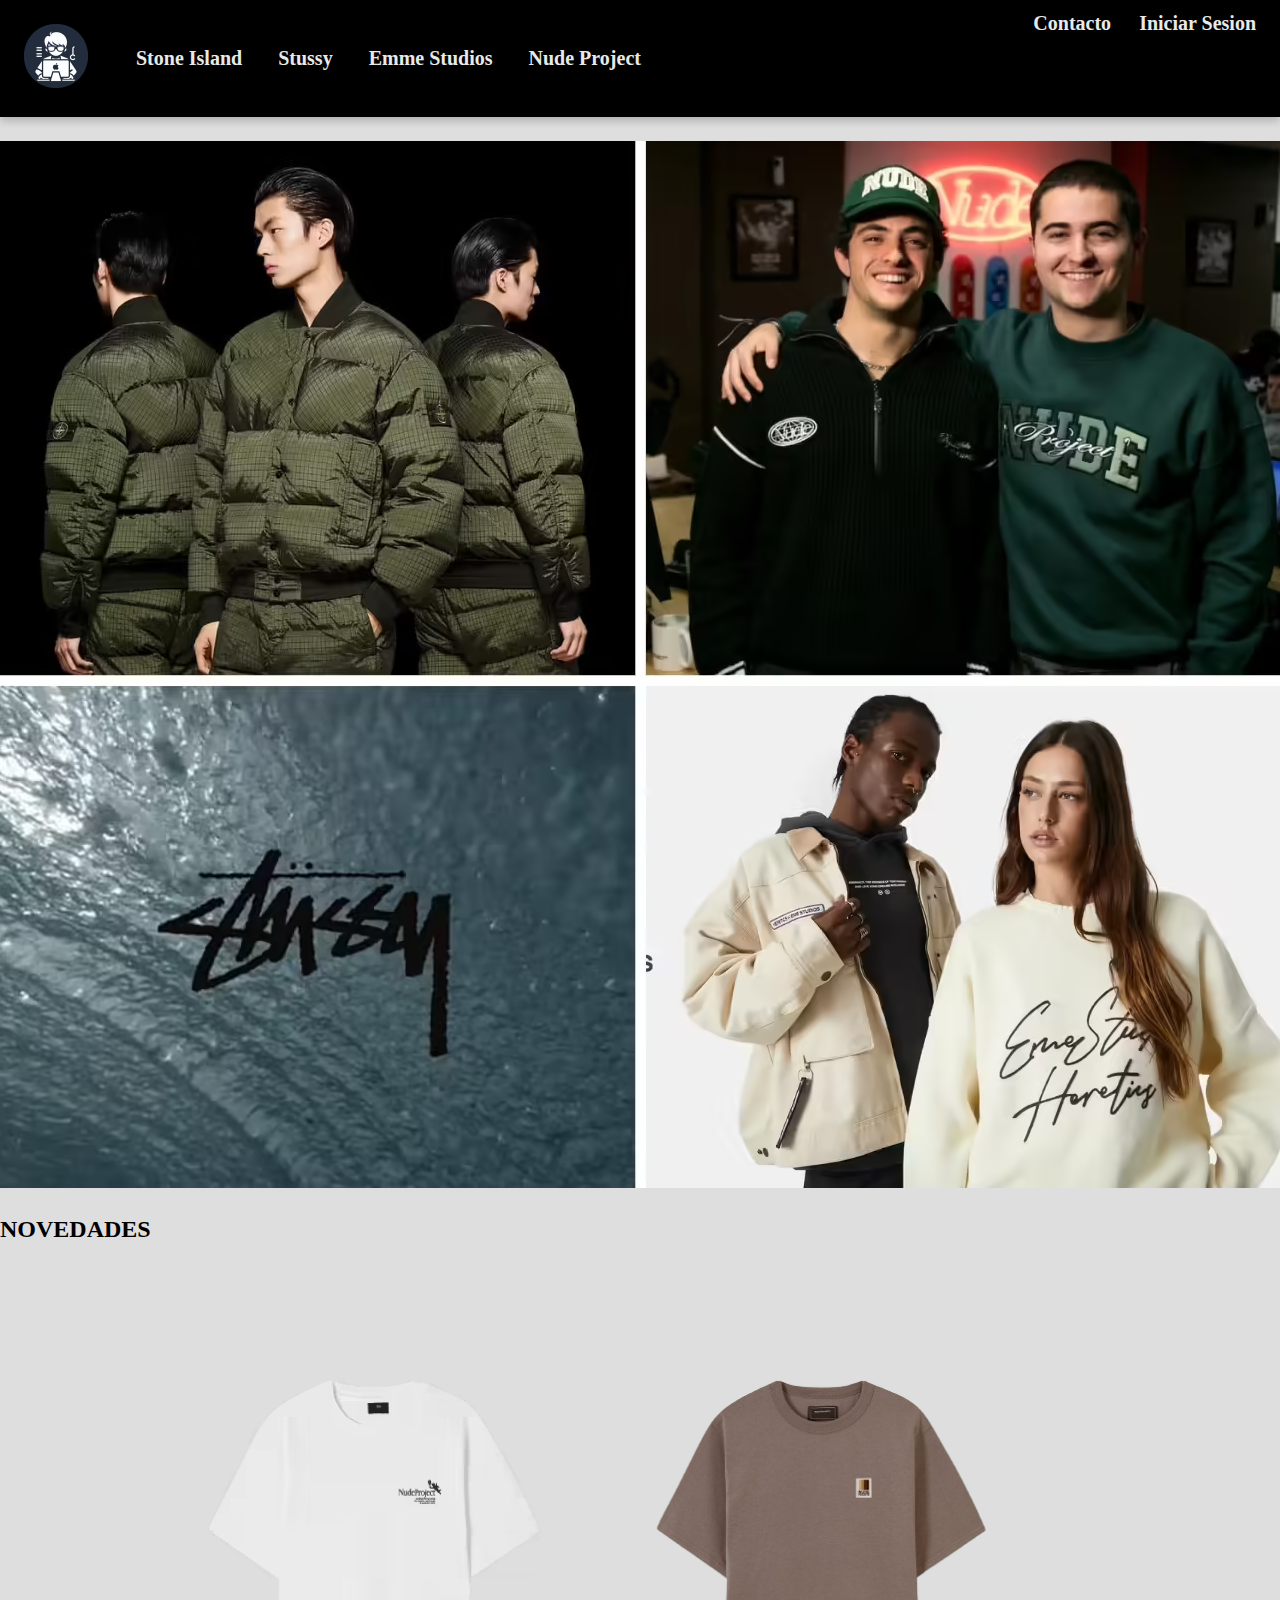
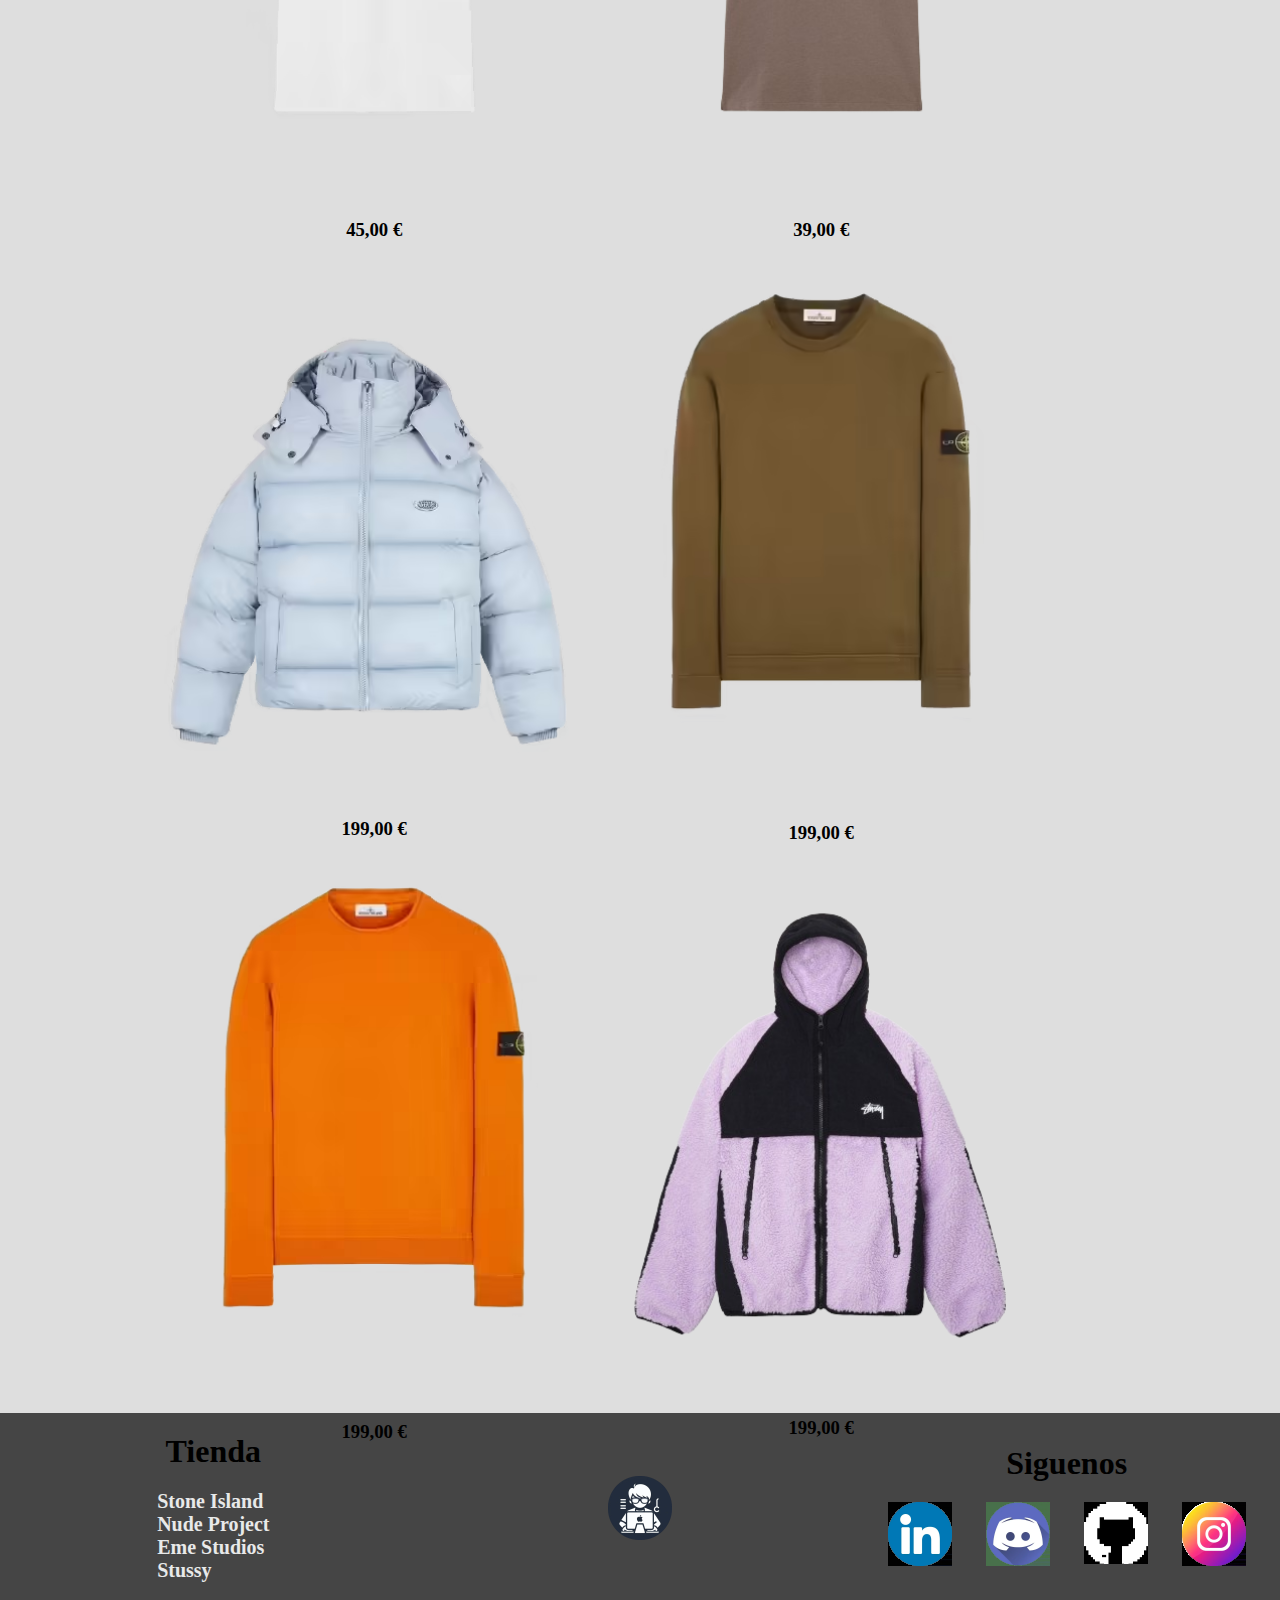
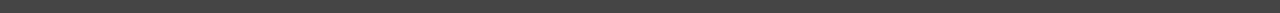
==== index.html @ e4abd4b4 "HOVERS HECHOS👌" ====
<!DOCTYPE html>
<html lang="es">

<head>
    <meta charset="UTF-8">
    <meta name="viewport" content="width=device-width, initial-scale=1.0">
    <title>NICO'S COMPANY</title>
    <link rel="stylesheet" href="styles.css">
    <link rel="icon" href="./IMG/logoPagina.svg">
</head>

<body>
    <div class="menu">
        <div class="izquierda">
            <a href="./index.html">
                <figure><img id="logo" src="./IMG/logoPagina.svg" alt="el-logo-de-mi-pagina"></figure>
            </a>
            <nav class="responsive-hidden">
                <ul>
                    <li><a href="stone-island.html">stone island</a></li>
                    <li><a href="stussy.html">stussy</a></li>
                    <li><a href="emme-studios.html">emme studios</a></li>
                    <li><a href="nude-project.html">nude project </a></li>
                </ul>
            </nav>
        </div>
        <div class="derecha">
            <a href="contacto.html">contacto</a>
            <a href="login.html">iniciar sesion</a>
        </div>
        <div class="hamburguesa">
            <img src="./img/burger.avif" alt="menu-responsive">
        </div>
    </div>
    <div class="header">
        <figure><img src="./IMG/Colas.avif" alt="colas"></figure>
    </div>
    <main>
        <h2>NOVEDADES</h2>
        <div class="articles">
            <article>
                <figure><img src="./IMG/nude-project/camiseta-blanca/frontside.avif" alt="camiseta-blanca"
                        class="front">
                </figure>
                <figure><img src="./IMG/nude-project/camiseta-blanca/backside.avif" alt="camiseta-blanca" class="back">
                </figure>
                <h3 class="price">45,00 €</h3>
            </article>
            <article>
                <figure><img src="./IMG/nude-project/camiseta-marron/frontside.png" alt="camiseta-marron" class="front">
                </figure>
                <figure><img src="./IMG/nude-project/camiseta-marron/backside.avif" alt="camiseta-marron" class="back">
                </figure>
                <h3 class="price">39,00 €</h3>
            </article>
            <article>
                <figure><img src="./IMG/nude-project/chaqueta-azul-de-plumon/frontside.avif" class="front"
                        alt="chaqueta-azul-de-plumon">
                </figure>
                <figure><img src="./IMG/nude-project/chaqueta-azul-de-plumon/backside.avif" class="back"
                        alt="chaqueta-azul-de-plumon"></figure>
                <h3 class="price">199,00 €</h3>
            </article>
            <article>
                <figure><img src="./IMG/Stone-Island/sudadera-marron/frontside.avif" class="front"
                        alt="chaqueta-azul-de-plumon">
                </figure>
                <figure><img src="./IMG/Stone-Island/sudadera-marron/backside.png" class="back"
                        alt="chaqueta-azul-de-plumon"></figure>
                <h3 class="price">199,00 €</h3>
            </article>
            <article>
                <figure><img src="./IMG/Stone-Island/sudadera-naranja/frontside.avif" class="front"
                        alt="chaqueta-azul-de-plumon">
                </figure>
                <figure><img src="./IMG/Stone-Island/sudadera-naranja/backside.png" class="back"
                        alt="chaqueta-azul-de-plumon"></figure>
                <h3 class="price">199,00 €</h3>
            </article>
            <article>
                <figure><img src="./IMG/Stussy/chaqueta-morada-con-pelo/frontside.png" class="front"
                        alt="chaqueta-azul-de-plumon">
                </figure>
                <figure><img src="./IMG/Stussy/chaqueta-morada-con-pelo/backside.avif" class="back"
                        alt="chaqueta-azul-de-plumon"></figure>
                <h3 class="price">199,00 €</h3>
            </article>
        </div>
    </main>
    <footer>
        <div class="rows">
            <div class="tienda">
                <h1 class="title">Tienda</h1>
                <ul>
                    <li><a href="./stone-island.html">stone island</a></li>
                    <li><a href="./nude-project.html">nude project</a></li>
                    <li><a href="./emme-studios.html">eme studios</a></li>
                    <li><a href="./stussy.html">stussy</a></li>
                </ul>
            </div>
            <div class="logo">
                <figure>
                    <a href="index.html"><img src="./IMG/logoPagina.svg" alt="logo-mi-pagina" class="logo"></a>
                </figure>
            </div>
            <div class="social">
                <h1 class="title">Siguenos</h1>
                <ul>
                    <li>
                        <figure>
                            <a href="https://www.linkedin.com/in/nicolas-sanmarcos/" target="_blank"><img
                                    src="./IMG/LogoLinkedin.avif" alt="logo-de-linkedin" class="linkedin"></a>
                        </figure>
                    </li>
                    <li>
                        <figure>
                            <a href="https://discord.gg/ubPmysmT" target="_blank"><img src="./IMG/discord.avif"
                                    alt="logo-de-discord" class="discord"> </a>
                        </figure>
                    </li>
                    <li>
                        <figure>
                            <a href="https://github.com/N1C0SM" target="_blank"><img src="./IMG/gitHub.avif"
                                    alt="logo-de-gitHub" class="github"></a>
                        </figure>
                    </li>
                    <li>
                        <figure>
                            <a href="https://www.instagram.com/nico.sanmarcos?igshid=NGVhN2U2NjQ0Yg%3D%3D&utm_source=qr "
                                target="_blank"><img src="./IMG/instagram.avif" alt="logo-de-instagram"
                                    class="instagram"></a>
                        </figure>
                    </li>
                </ul>
            </div>
        </div>
    </footer>
</body>

</html>
---- styles.css ----
* {
    margin: 0;
    padding: 0;
    box-sizing: border-box;
    font-family:'Times New Roman', Times, serif;
}

#logo {
    width: 64px;
}

.menu {
    display: flex;
    justify-content: space-between;
    background-color: rgb(0, 0, 0);
    box-shadow: 0 4px 8px rgba(0, 0, 0, 0.2);
    padding: 12px;
    position: sticky;
    z-index: 2;
}

.izquierda {
    display: flex;
    align-items: center;
    gap: 24px
}

.menu nav ul {
    display: flex;
    gap: 12px;
}

/* .menu nav ul:active{
    border: rgb(149, 0, 0) 5px solid;
    border-bottom: 5px;
} */

a {
    color: #e8e9e9;
    text-decoration: none;
    font-size: 20px;
    font-weight: 600;
    text-transform: capitalize;
    padding: 12px;
}

.button {
    padding: 12px;
    color: rgb(0, 12, 60);
    text-decoration: none;
    text-transform: uppercase;
    font-size: 16px;
    font-weight: 600;
}

.derecha{
    text-align: left;
}

.hamburguesa {
    padding: 12px;
    border: 1px solid rgb(0, 0, 0.2);
    border-radius: 4px;
    display: flex;
    display: none;
}
.tablet-hideen{
    display:none;
}
.responsive-visible{
        display: none;
    }
.hamburguesa img {
    width: 24px;
}

.header {
    margin: auto;
    padding: 24px;
    background-color:#d1d1d1b9; /*  o #e8e9e9;*/
    display: flex;
    flex-direction: column;
    align-items: center;
    justify-content: center;
}

main{
    display: flex;
    background-color: #d1d1d1b9;
}

.articles{
    display: flex;
    flex-wrap: wrap;
}

.articles article{
    display: flex;
    flex-direction: column;
    align-items: center;
}

article img{
    width: 447px;
    height: 559px;
    object-fit: cover;
}
article{
    width: 447px;
    height: 559px;
    margin-top: 40px;
    position: relative;
}
article img{
    width: 100%;
    height: 100%;
}
.back{
    position: absolute;
    left: 0;
    top: 0;
    opacity: 0;
    transition: all 0.7s ease;
}
.back:hover{
    opacity: 1;
}

/* article img:hover{
    transform:rotate(360deg) ;
} */

form{
    display: flex;
    flex-direction: column;
    width: 50%;
    padding: 50px;
    width: 1000px;
    border-radius: 25px;
}

h2{
    color: black;
}

label{
    font-size: 17px;
    margin-bottom: 10px;
}

input,textarea{
    padding: 17px 14px;
    border: 0;
    margin-bottom: 20px;
    border-radius: 10px;
    color: #e8e9e9;
}

.btn{
    width: 150px;
    align-self: center;
    cursor: pointer;
    color: black;
}

footer{
    background-color: #454545;
    min-height: 200px;
    bottom: 0;
    position: static;
}

footer ul{
    list-style: none;

}

.rows{
    display: flex;
    align-items: center;
    justify-content: space-around;
    padding: 20px 0;
}

.rows div{
    width: 30%;
}

.tienda, .social{
    display:flex;
    place-items: center;
    flex-direction: column;
    gap: 20px;
}

.logo{
    display: flex;
    place-content: center;
}

.social ul{
    display: flex;
    gap: 10px;
}

.rows img{
    width: 64px;
}

@media screen and (max-width:768px){

.menu {
    display: flex;
    flex-direction: column;
    padding: 0;
}

.menu nav ul {
    flex-direction: column;
    text-align: justify;
}

.hamburguesa {
    display: block;
}
article img{
    width: 100%;
    height: 100%;
}
form{
    width: 100%;
}
.rows{
    flex-direction: column;
}

.tienda, .social{
    flex-direction: column;
    text-align: justify;
}

.social ul{
    flex-direction: column;
    text-align: justify;
}

}
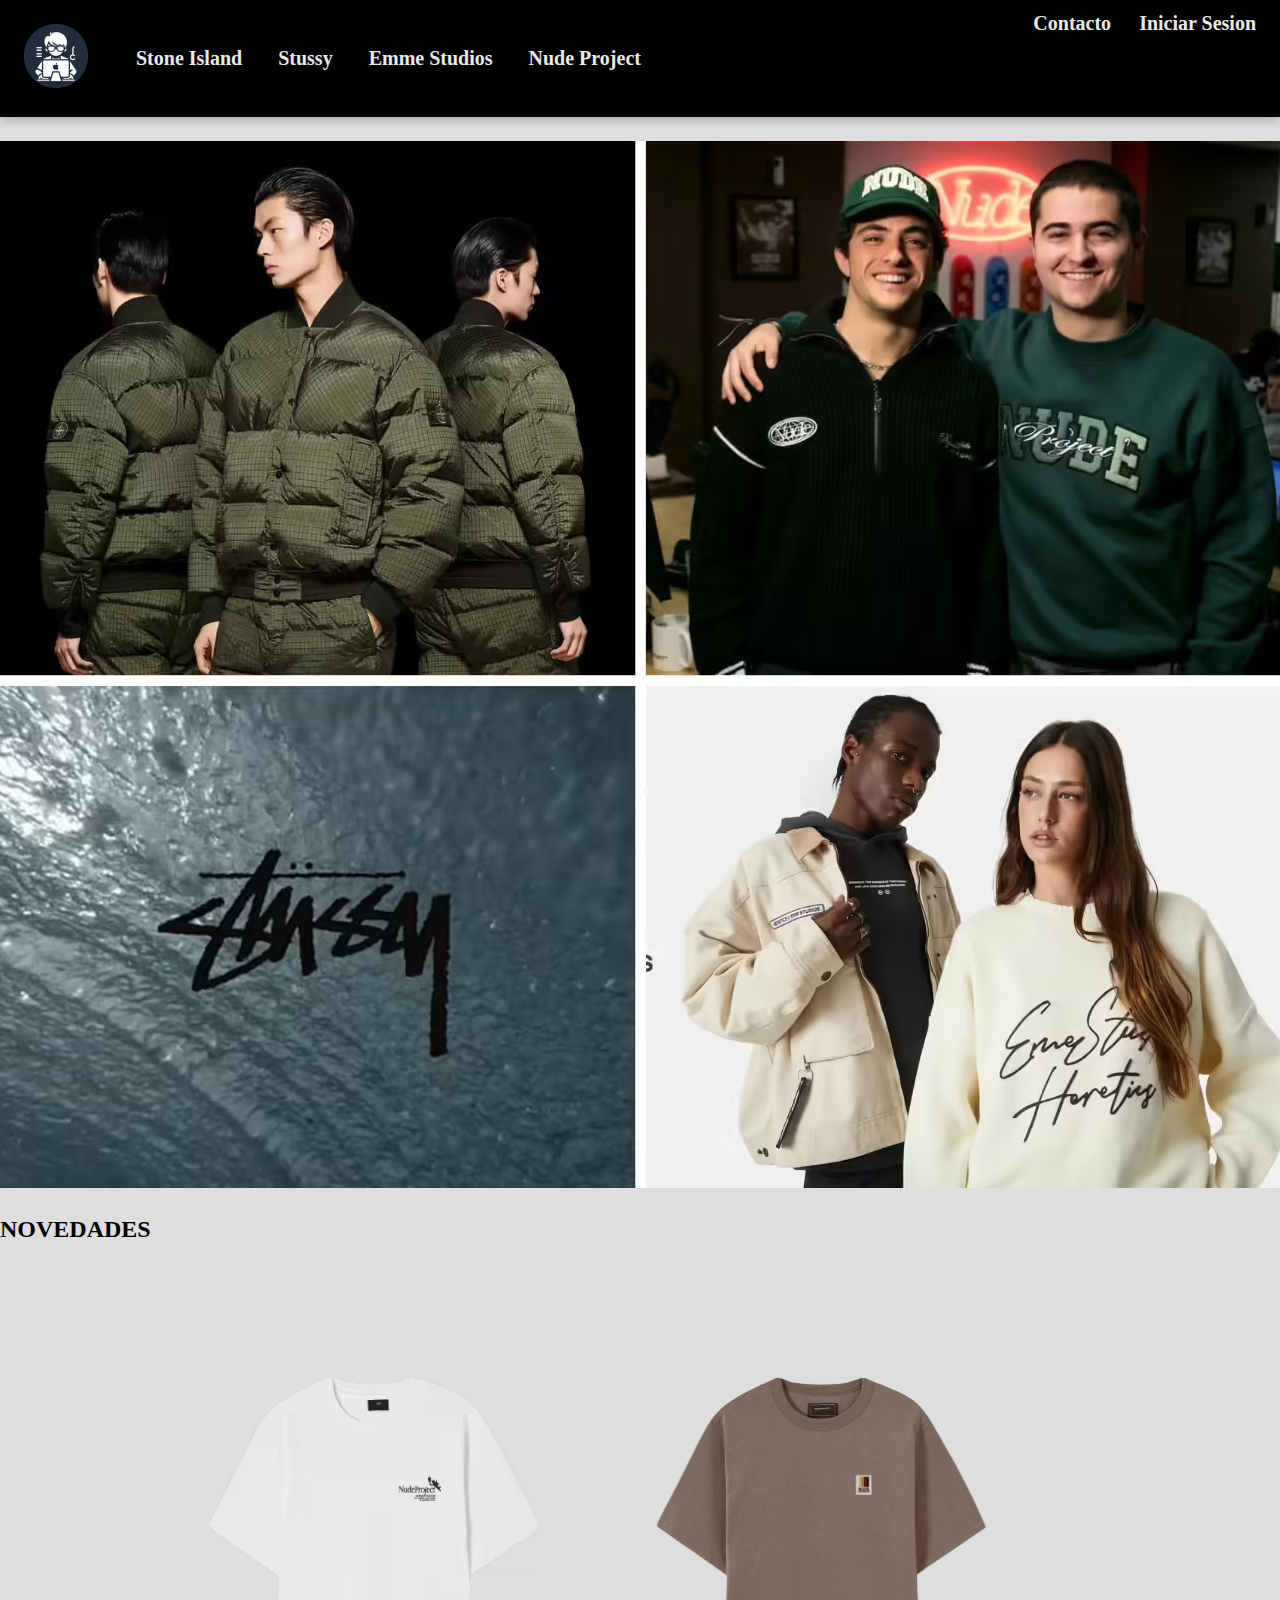
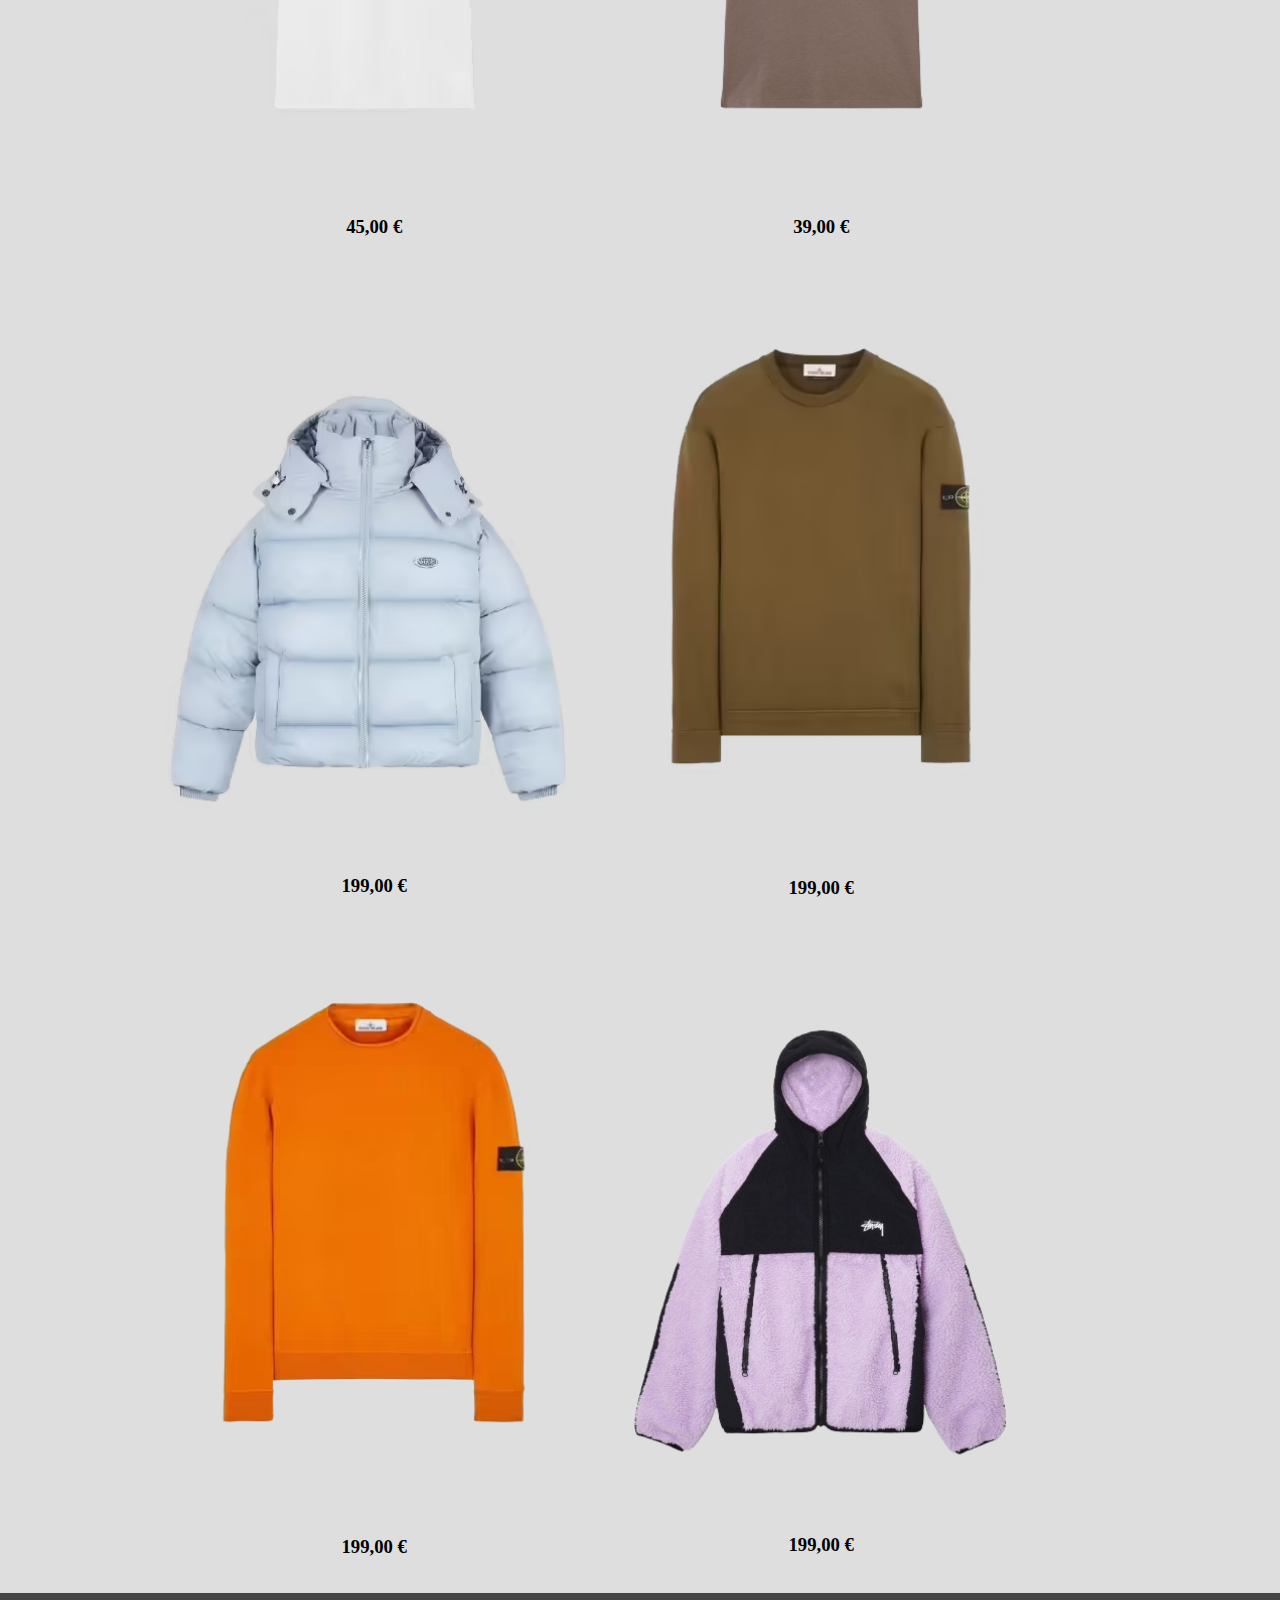
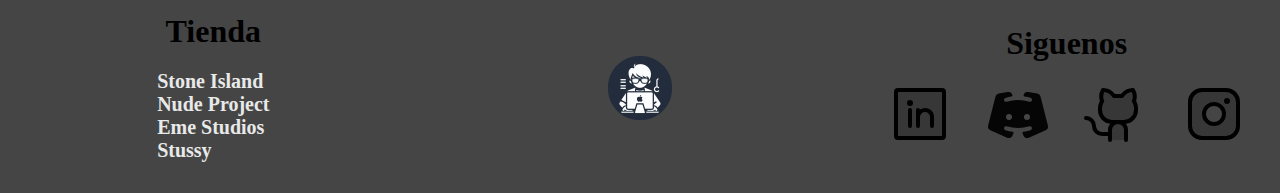
==== commit de14e154: "logoFotter" ====
--- a/index.html
+++ b/index.html
@@ -109,25 +109,25 @@
                     <li>
                         <figure>
                             <a href="https://www.linkedin.com/in/nicolas-sanmarcos/" target="_blank"><img
-                                    src="./IMG/LogoLinkedin.avif" alt="logo-de-linkedin" class="linkedin"></a>
+                                    src="./IMG/LogoLinkedin.svg" alt="logo-de-linkedin" class="linkedin"></a>
                         </figure>
                     </li>
                     <li>
                         <figure>
-                            <a href="https://discord.gg/ubPmysmT" target="_blank"><img src="./IMG/discord.avif"
+                            <a href="https://discord.gg/ubPmysmT" target="_blank"><img src="./IMG/discord.svg"
                                     alt="logo-de-discord" class="discord"> </a>
                         </figure>
                     </li>
                     <li>
                         <figure>
-                            <a href="https://github.com/N1C0SM" target="_blank"><img src="./IMG/gitHub.avif"
+                            <a href="https://github.com/N1C0SM" target="_blank"><img src="./IMG/gitHub.svg"
                                     alt="logo-de-gitHub" class="github"></a>
                         </figure>
                     </li>
                     <li>
                         <figure>
                             <a href="https://www.instagram.com/nico.sanmarcos?igshid=NGVhN2U2NjQ0Yg%3D%3D&utm_source=qr "
-                                target="_blank"><img src="./IMG/instagram.avif" alt="logo-de-instagram"
+                                target="_blank"><img src="./IMG/instagram.svg" alt="logo-de-instagram"
                                     class="instagram"></a>
                         </figure>
                     </li>
--- a/styles.css
+++ b/styles.css
@@ -92,9 +92,11 @@
 .articles{
     display: flex;
     flex-wrap: wrap;
+    place-self: center;
 }
 
 .articles article{
+    justify-content: center;
     display: flex;
     flex-direction: column;
     align-items: center;
@@ -108,7 +110,8 @@
 article{
     width: 447px;
     height: 559px;
-    margin-top: 40px;
+    margin-top: 50px;
+    margin-bottom: 50px;
     position: relative;
 }
 article img{
@@ -123,12 +126,8 @@
     transition: all 0.7s ease;
 }
 .back:hover{
-    opacity: 1;
-}
-
-/* article img:hover{
-    transform:rotate(360deg) ;
-} */
+    opacity: 3;
+}
 
 form{
     display: flex;
@@ -153,7 +152,7 @@
     border: 0;
     margin-bottom: 20px;
     border-radius: 10px;
-    color: #e8e9e9;
+    color: #000000;
 }
 
 .btn{
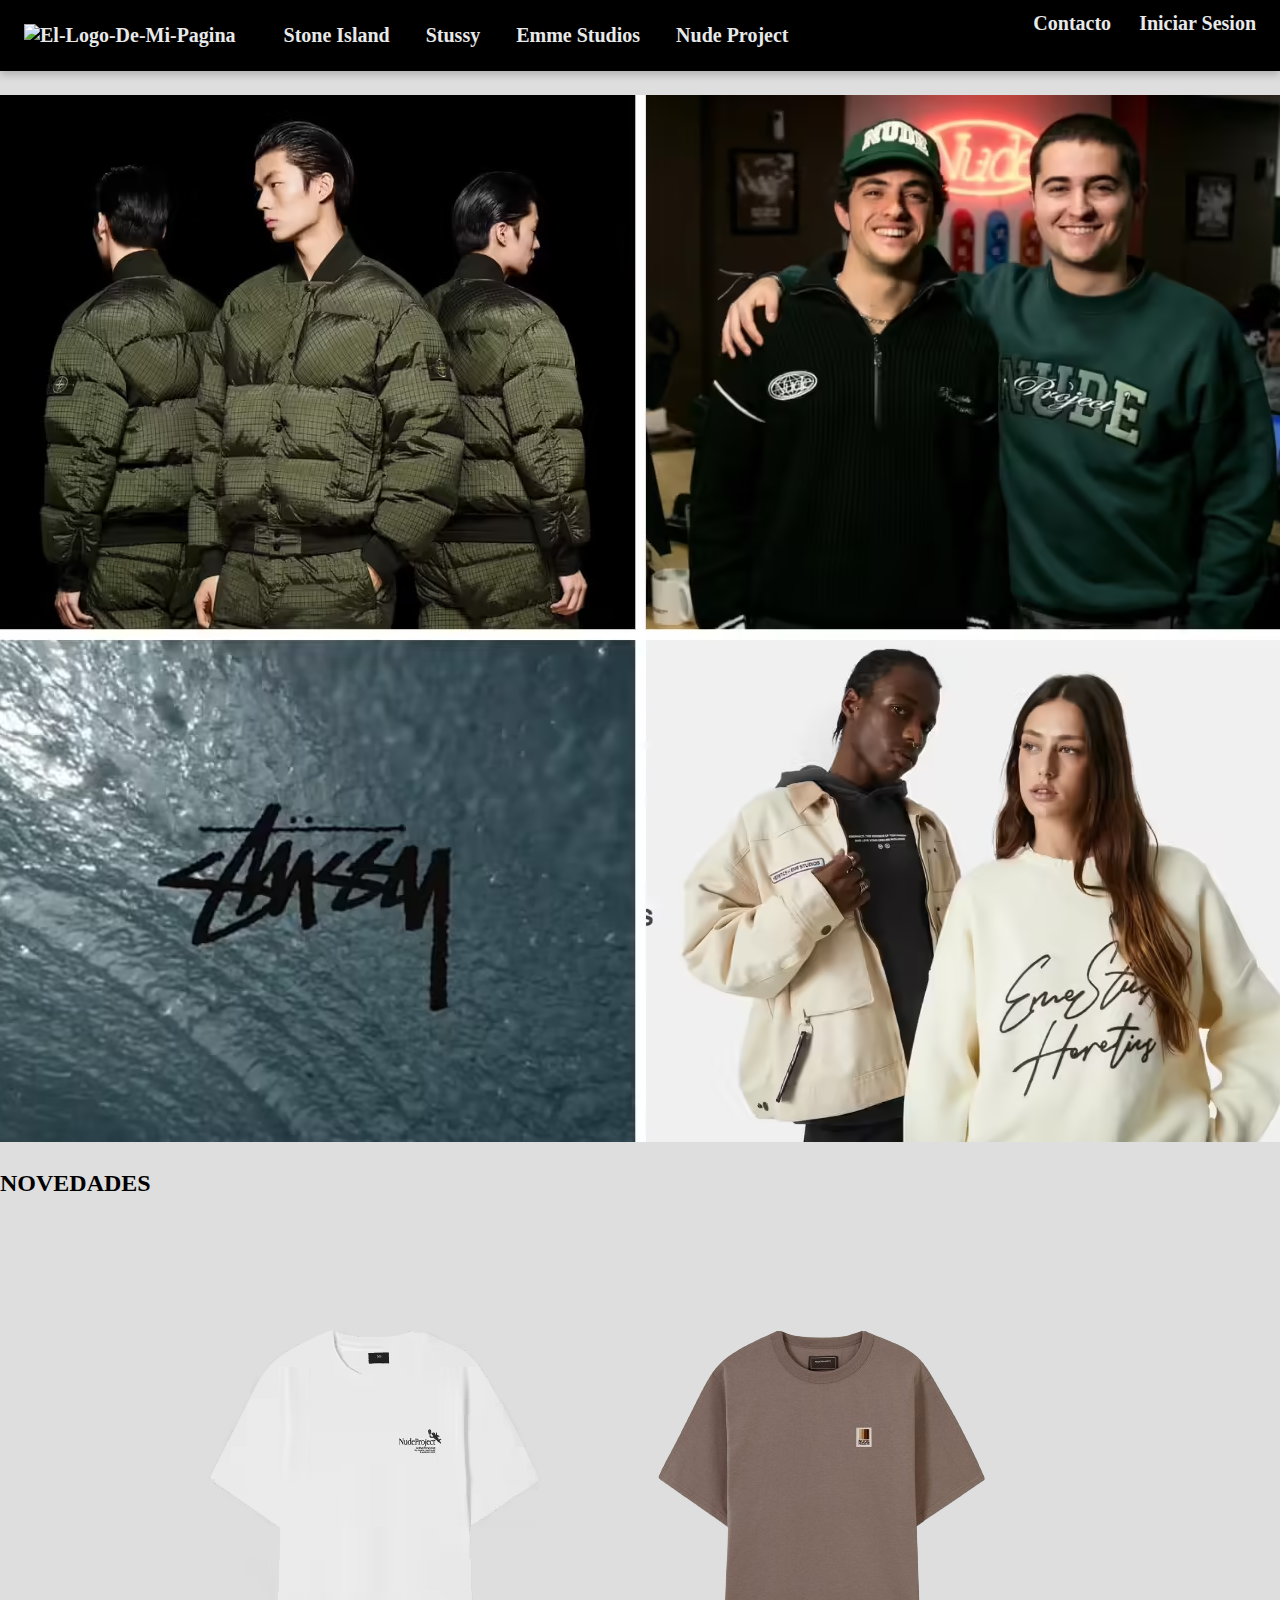
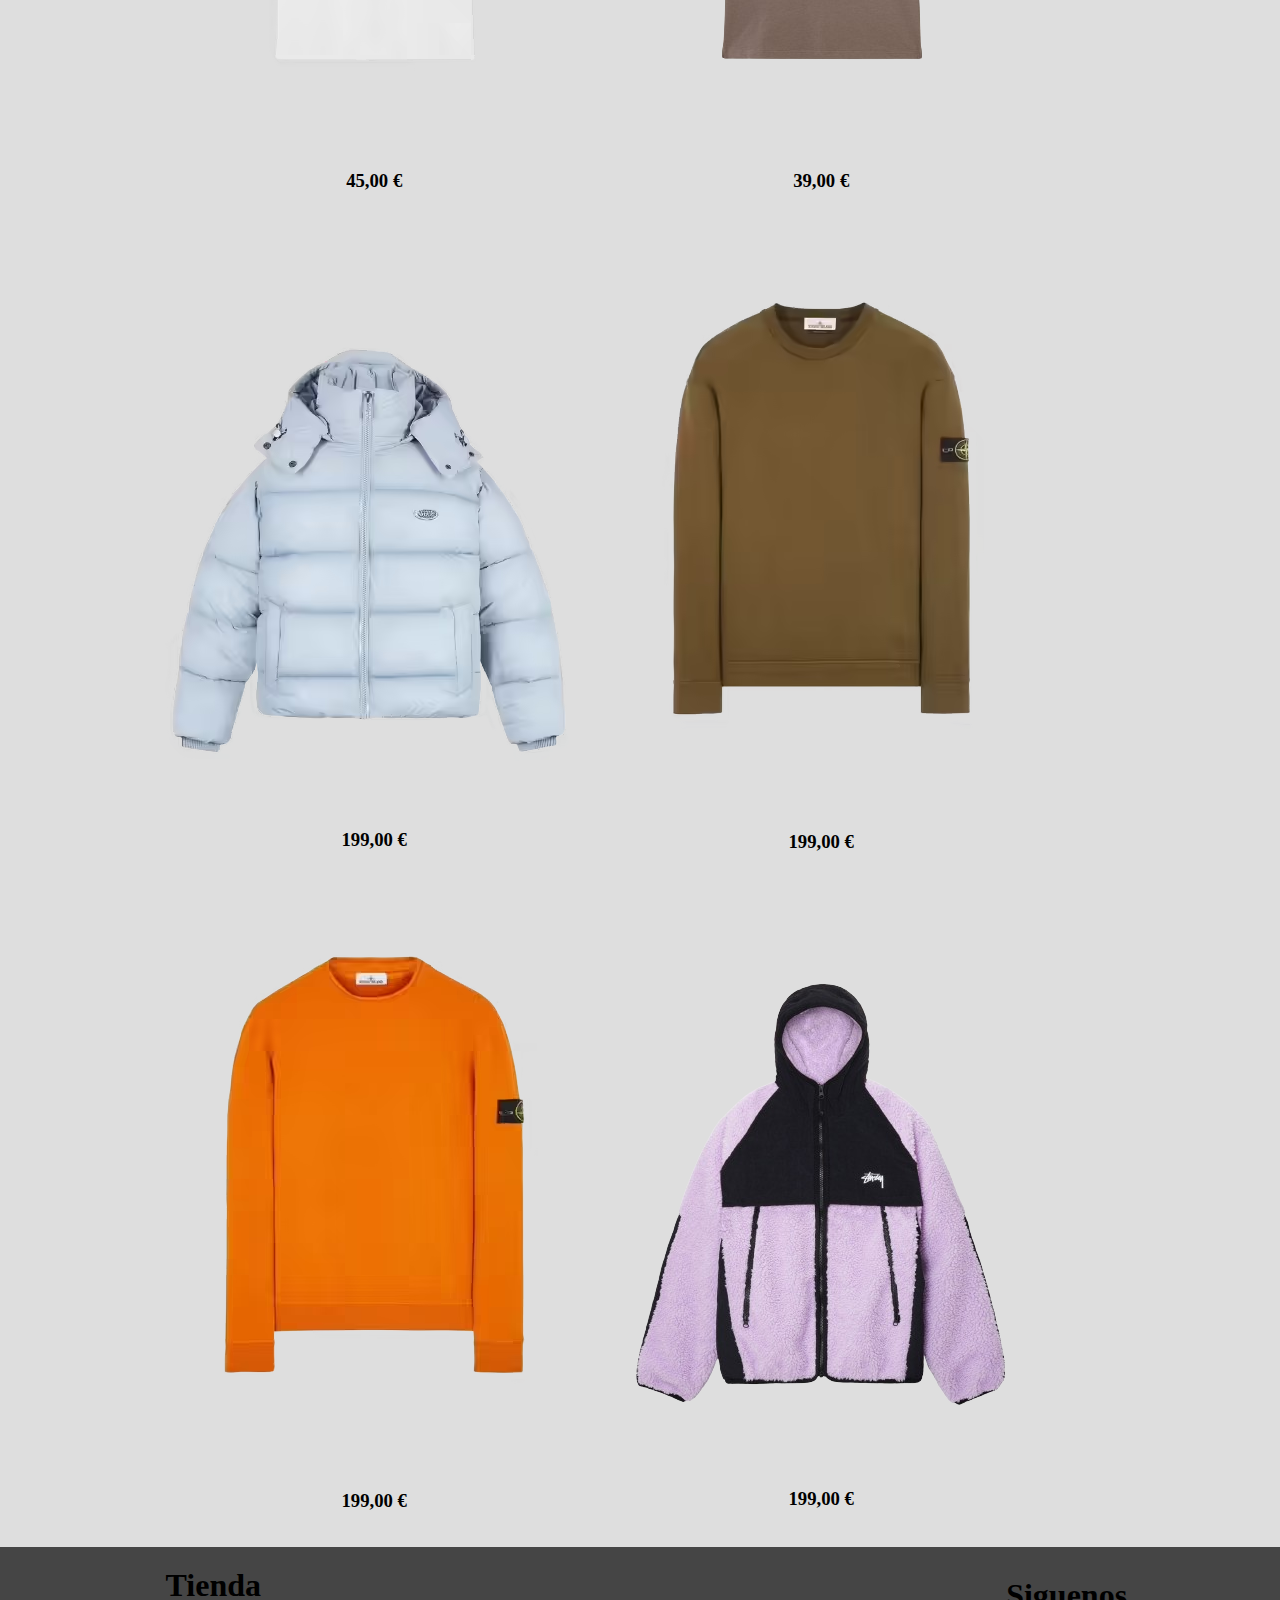
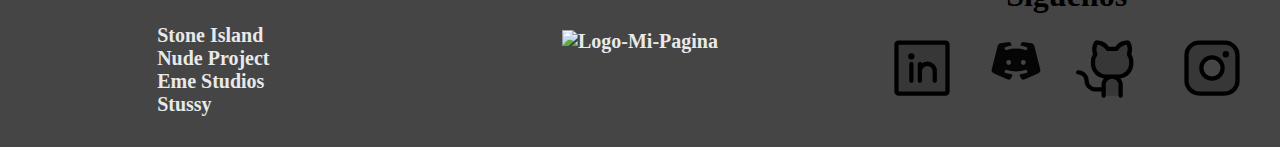
==== commit 6db8317f: "lazy loadingPatre_1" ====
--- a/index.html
+++ b/index.html
@@ -13,7 +13,7 @@
     <div class="menu">
         <div class="izquierda">
             <a href="./index.html">
-                <figure><img id="logo" src="./IMG/logoPagina.svg" alt="el-logo-de-mi-pagina"></figure>
+                <figure><img loading="lazy" id="logo" src="./IMG/logoPagina.svg" alt="el-logo-de-mi-pagina"></figure>
             </a>
             <nav class="responsive-hidden">
                 <ul>
@@ -29,59 +29,62 @@
             <a href="login.html">iniciar sesion</a>
         </div>
         <div class="hamburguesa">
-            <img src="./img/burger.avif" alt="menu-responsive">
+            <img loading="lazy" src="./img/burger.avif" alt="menu-responsive">
         </div>
     </div>
     <div class="header">
-        <figure><img src="./IMG/Colas.avif" alt="colas"></figure>
+        <figure><img loading="lazy" src="./IMG/Colas.avif" alt="colas"></figure>
     </div>
     <main>
         <h2>NOVEDADES</h2>
         <div class="articles">
             <article>
-                <figure><img src="./IMG/nude-project/camiseta-blanca/frontside.avif" alt="camiseta-blanca"
-                        class="front">
+                <figure><img loading="lazy" src="./IMG/nude-project/camiseta-blanca/frontside.avif"
+                        alt="camiseta-blanca" class="front">
                 </figure>
-                <figure><img src="./IMG/nude-project/camiseta-blanca/backside.avif" alt="camiseta-blanca" class="back">
+                <figure><img loading="lazy" src="./IMG/nude-project/camiseta-blanca/backside.avif" alt="camiseta-blanca"
+                        class="back">
                 </figure>
                 <h3 class="price">45,00 €</h3>
             </article>
             <article>
-                <figure><img src="./IMG/nude-project/camiseta-marron/frontside.png" alt="camiseta-marron" class="front">
+                <figure><img loading="lazy" src="./IMG/nude-project/camiseta-marron/frontside.png" alt="camiseta-marron"
+                        class="front">
                 </figure>
-                <figure><img src="./IMG/nude-project/camiseta-marron/backside.avif" alt="camiseta-marron" class="back">
+                <figure><img loading="lazy" src="./IMG/nude-project/camiseta-marron/backside.avif" alt="camiseta-marron"
+                        class="back">
                 </figure>
                 <h3 class="price">39,00 €</h3>
             </article>
             <article>
-                <figure><img src="./IMG/nude-project/chaqueta-azul-de-plumon/frontside.avif" class="front"
-                        alt="chaqueta-azul-de-plumon">
+                <figure><img loading="lazy" src="./IMG/nude-project/chaqueta-azul-de-plumon/frontside.avif"
+                        class="front" alt="chaqueta-azul-de-plumon">
                 </figure>
-                <figure><img src="./IMG/nude-project/chaqueta-azul-de-plumon/backside.avif" class="back"
+                <figure><img loading="lazy" src="./IMG/nude-project/chaqueta-azul-de-plumon/backside.avif" class="back"
                         alt="chaqueta-azul-de-plumon"></figure>
                 <h3 class="price">199,00 €</h3>
             </article>
             <article>
-                <figure><img src="./IMG/Stone-Island/sudadera-marron/frontside.avif" class="front"
+                <figure><img loading="lazy" src="./IMG/Stone-Island/sudadera-marron/frontside.avif" class="front"
                         alt="chaqueta-azul-de-plumon">
                 </figure>
-                <figure><img src="./IMG/Stone-Island/sudadera-marron/backside.png" class="back"
+                <figure><img loading="lazy" src="./IMG/Stone-Island/sudadera-marron/backside.png" class="back"
                         alt="chaqueta-azul-de-plumon"></figure>
                 <h3 class="price">199,00 €</h3>
             </article>
             <article>
-                <figure><img src="./IMG/Stone-Island/sudadera-naranja/frontside.avif" class="front"
+                <figure><img loading="lazy" src="./IMG/Stone-Island/sudadera-naranja/frontside.avif" class="front"
                         alt="chaqueta-azul-de-plumon">
                 </figure>
-                <figure><img src="./IMG/Stone-Island/sudadera-naranja/backside.png" class="back"
+                <figure><img loading="lazy" src="./IMG/Stone-Island/sudadera-naranja/backside.png" class="back"
                         alt="chaqueta-azul-de-plumon"></figure>
                 <h3 class="price">199,00 €</h3>
             </article>
             <article>
-                <figure><img src="./IMG/Stussy/chaqueta-morada-con-pelo/frontside.png" class="front"
+                <figure><img loading="lazy" src="./IMG/Stussy/chaqueta-morada-con-pelo/frontside.png" class="front"
                         alt="chaqueta-azul-de-plumon">
                 </figure>
-                <figure><img src="./IMG/Stussy/chaqueta-morada-con-pelo/backside.avif" class="back"
+                <figure><img loading="lazy" src="./IMG/Stussy/chaqueta-morada-con-pelo/backside.avif" class="back"
                         alt="chaqueta-azul-de-plumon"></figure>
                 <h3 class="price">199,00 €</h3>
             </article>
@@ -100,7 +103,8 @@
             </div>
             <div class="logo">
                 <figure>
-                    <a href="index.html"><img src="./IMG/logoPagina.svg" alt="logo-mi-pagina" class="logo"></a>
+                    <a href="index.html"><img loading="lazy" src="./IMG/logoPagina.svg" alt="logo-mi-pagina"
+                            class="logo"></a>
                 </figure>
             </div>
             <div class="social">
@@ -108,26 +112,26 @@
                 <ul>
                     <li>
                         <figure>
-                            <a href="https://www.linkedin.com/in/nicolas-sanmarcos/" target="_blank"><img
+                            <a href="https://www.linkedin.com/in/nicolas-sanmarcos/" target="_blank"><img loading="lazy"
                                     src="./IMG/LogoLinkedin.svg" alt="logo-de-linkedin" class="linkedin"></a>
                         </figure>
                     </li>
                     <li>
                         <figure>
-                            <a href="https://discord.gg/ubPmysmT" target="_blank"><img src="./IMG/discord.svg"
-                                    alt="logo-de-discord" class="discord"> </a>
+                            <a href="https://discord.gg/ubPmysmT" target="_blank"><img loading="lazy"
+                                    src="./IMG/discord.svg" alt="logo-de-discord" class="discord"> </a>
                         </figure>
                     </li>
                     <li>
                         <figure>
-                            <a href="https://github.com/N1C0SM" target="_blank"><img src="./IMG/gitHub.svg"
-                                    alt="logo-de-gitHub" class="github"></a>
+                            <a href="https://github.com/N1C0SM" target="_blank"><img loading="lazy"
+                                    src="./IMG/gitHub.svg" alt="logo-de-gitHub" class="github"></a>
                         </figure>
                     </li>
                     <li>
                         <figure>
                             <a href="https://www.instagram.com/nico.sanmarcos?igshid=NGVhN2U2NjQ0Yg%3D%3D&utm_source=qr "
-                                target="_blank"><img src="./IMG/instagram.svg" alt="logo-de-instagram"
+                                target="_blank"><img loading="lazy" src="./IMG/instagram.svg" alt="logo-de-instagram"
                                     class="instagram"></a>
                         </figure>
                     </li>
--- a/styles.css
+++ b/styles.css
@@ -12,7 +12,7 @@
 .menu {
     display: flex;
     justify-content: space-between;
-    background-color: rgb(0, 0, 0);
+    background-color: #000000;
     box-shadow: 0 4px 8px rgba(0, 0, 0, 0.2);
     padding: 12px;
     position: sticky;
@@ -30,10 +30,10 @@
     gap: 12px;
 }
 
-/* .menu nav ul:active{
-    border: rgb(149, 0, 0) 5px solid;
-    border-bottom: 5px;
-} */
+ .menu nav ul .active{
+    border: rgb(255, 238, 0) 5px solid;
+    border-top: 5px;
+}
 
 a {
     color: #e8e9e9;
@@ -70,7 +70,7 @@
 .responsive-visible{
         display: none;
     }
-.hamburguesa img {
+.hamburguesa img loading="lazy" {
     width: 24px;
 }
 
@@ -102,7 +102,7 @@
     align-items: center;
 }
 
-article img{
+article img loading="lazy"{
     width: 447px;
     height: 559px;
     object-fit: cover;
@@ -114,7 +114,7 @@
     margin-bottom: 50px;
     position: relative;
 }
-article img{
+article img loading="lazy"{
     width: 100%;
     height: 100%;
 }
@@ -202,7 +202,7 @@
     gap: 10px;
 }
 
-.rows img{
+.rows img loading="lazy"{
     width: 64px;
 }
 
@@ -222,7 +222,7 @@
 .hamburguesa {
     display: block;
 }
-article img{
+article img loading="lazy"{
     width: 100%;
     height: 100%;
 }
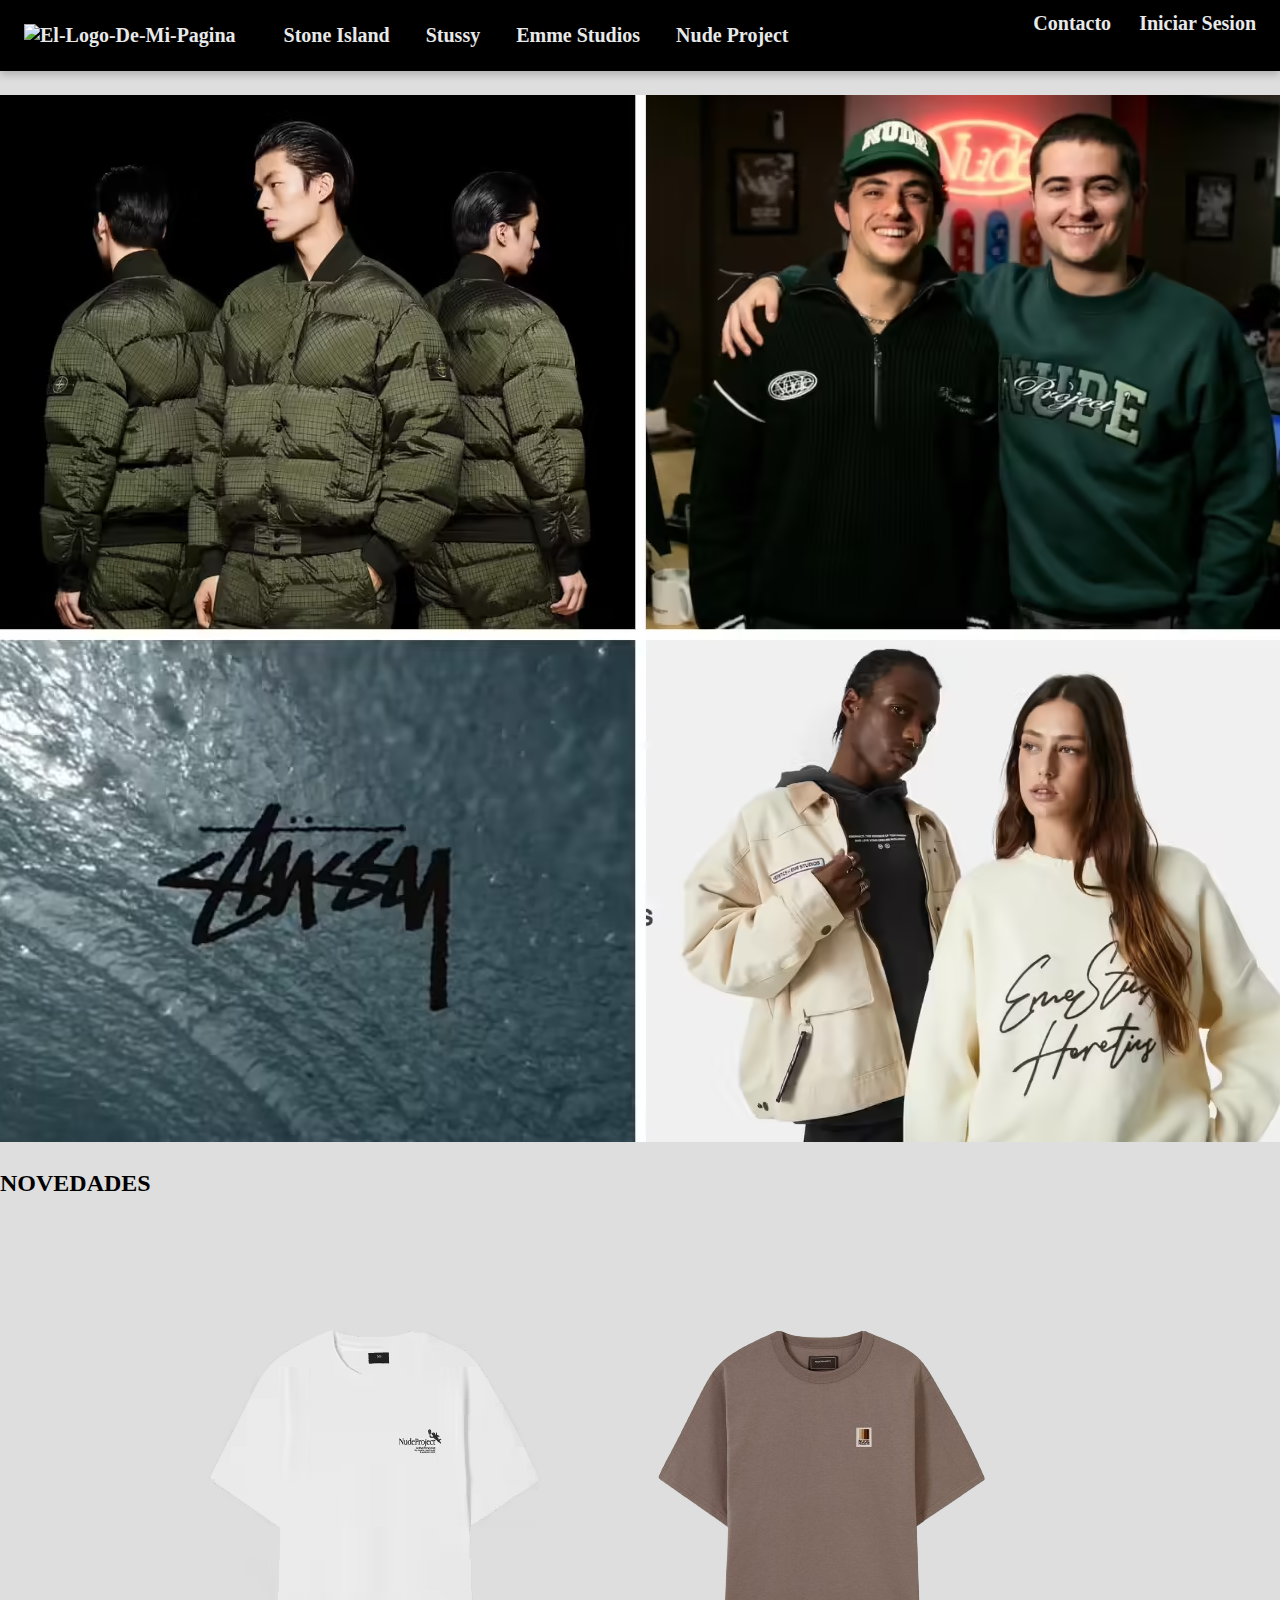
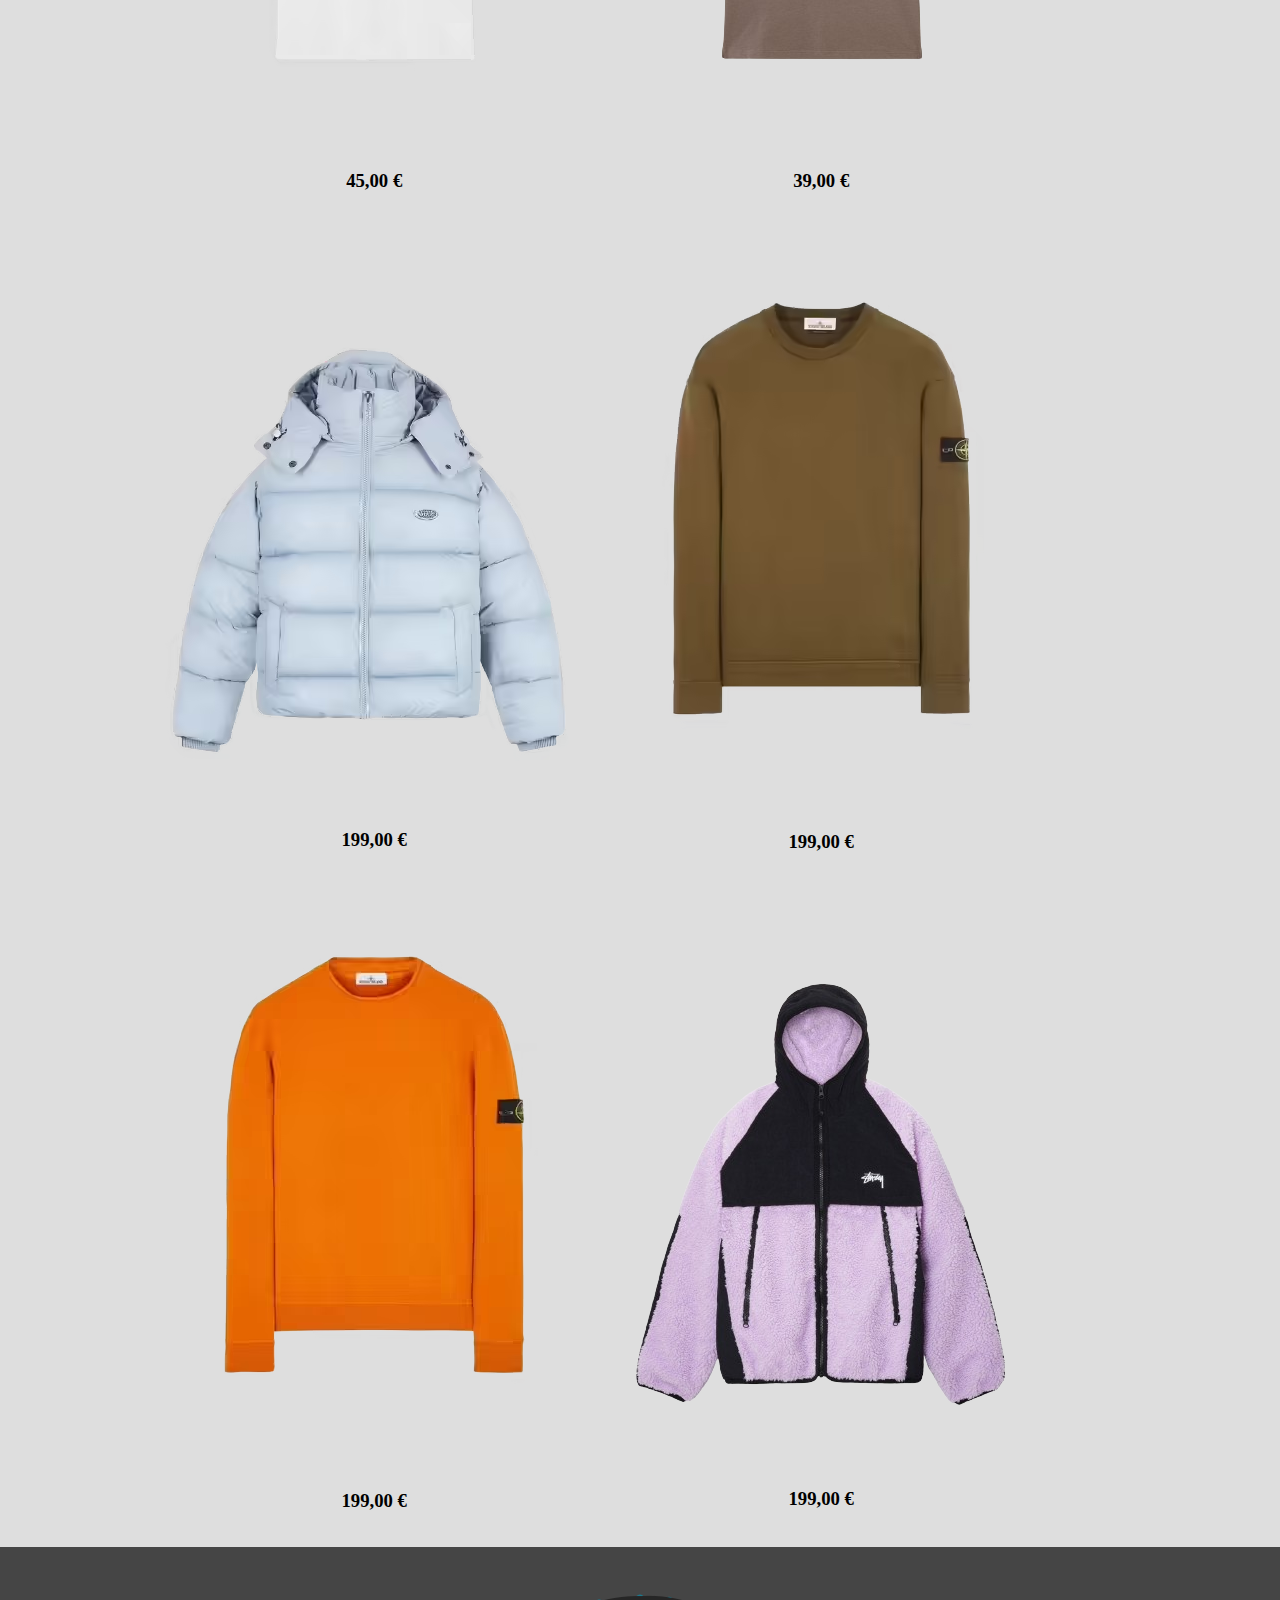
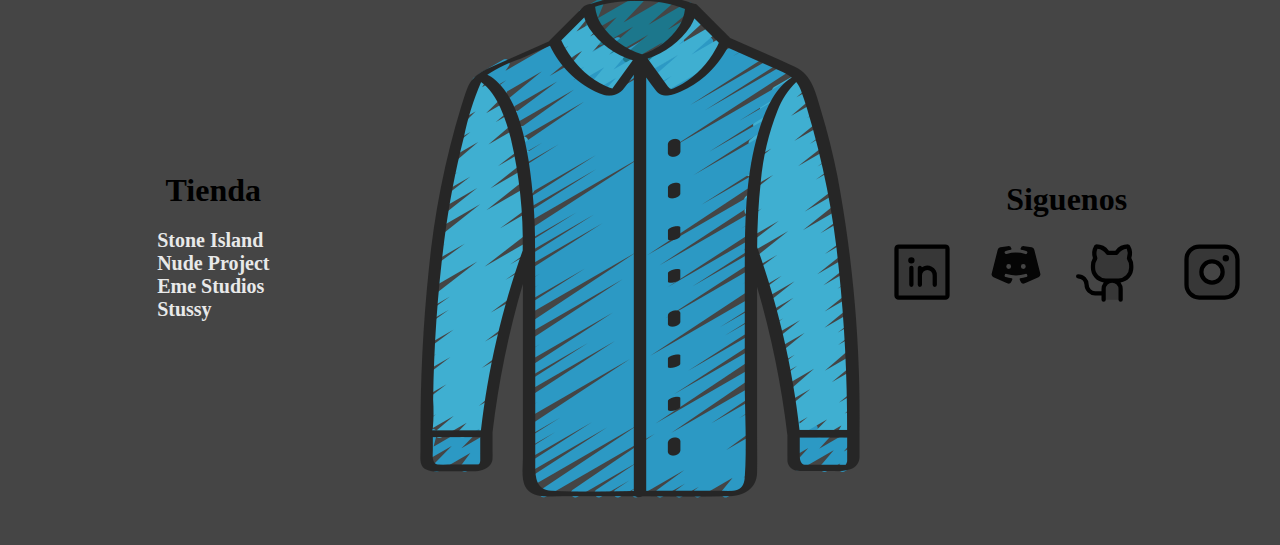
==== commit 0e6b8e04: "lazy loading" ====
--- a/index.html
+++ b/index.html
@@ -13,7 +13,7 @@
     <div class="menu">
         <div class="izquierda">
             <a href="./index.html">
-                <figure><img loading="lazy" id="logo" src="./IMG/logoPagina.svg" alt="el-logo-de-mi-pagina"></figure>
+                <figure><img id="logo" src="./IMG/logoPagina.svg" alt="el-logo-de-mi-pagina"></figure>
             </a>
             <nav class="responsive-hidden">
                 <ul>
@@ -103,7 +103,7 @@
             </div>
             <div class="logo">
                 <figure>
-                    <a href="index.html"><img loading="lazy" src="./IMG/logoPagina.svg" alt="logo-mi-pagina"
+                    <a href="index.html"><img loading="lazy" src="/IMG/camisa.png" alt="logo-mi-pagina"
                             class="logo"></a>
                 </figure>
             </div>
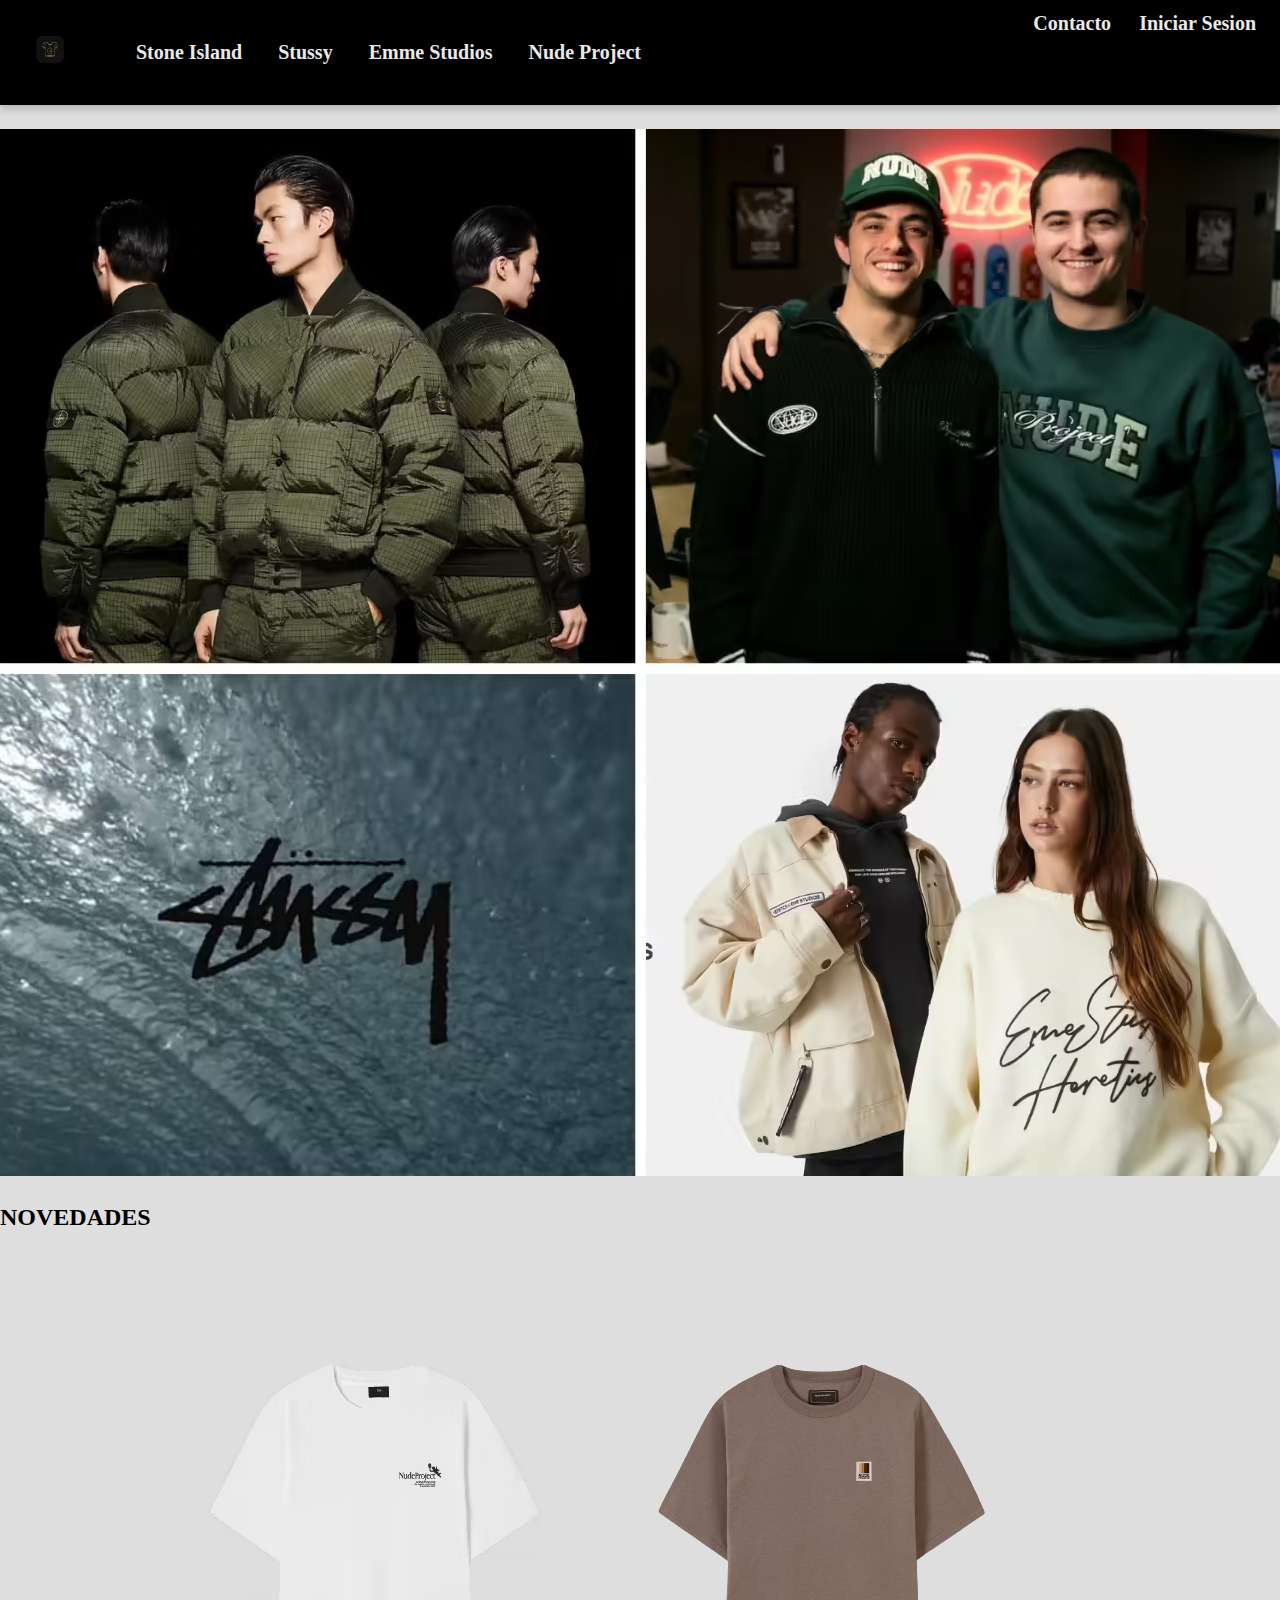
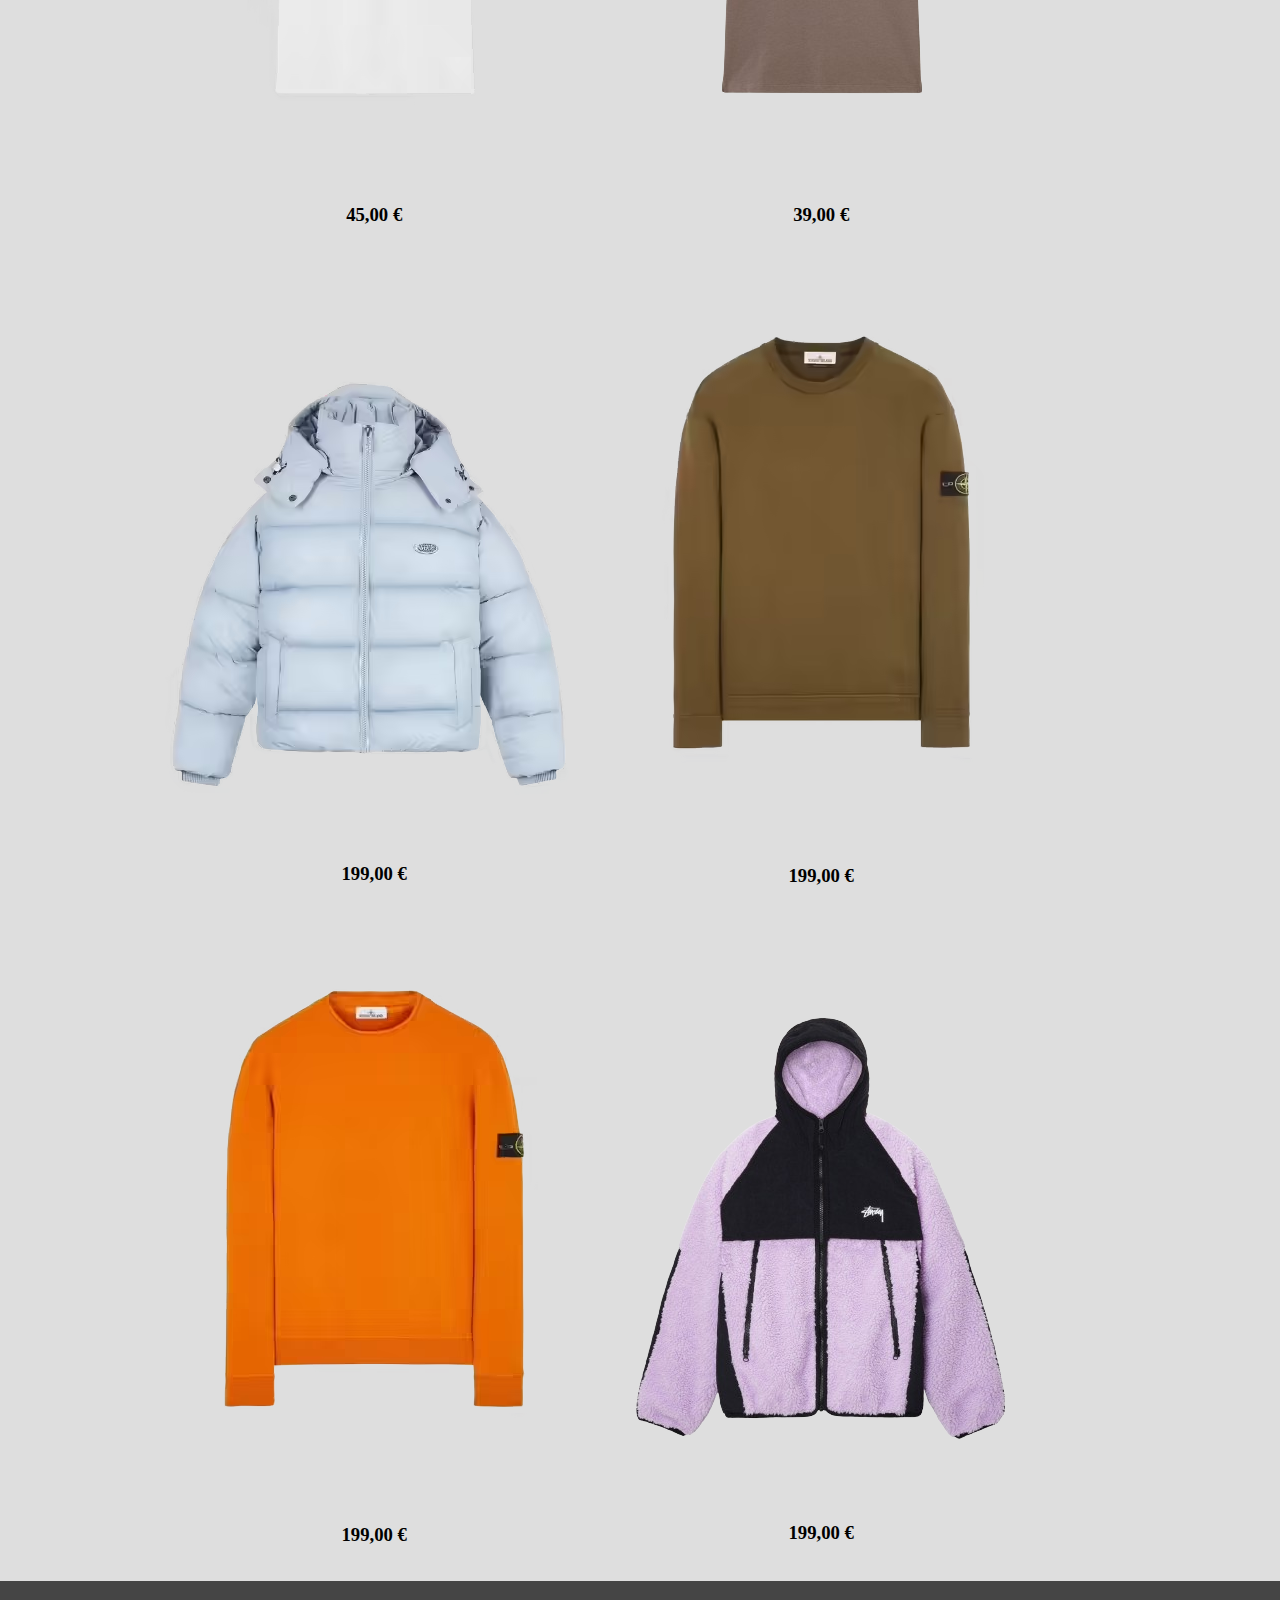
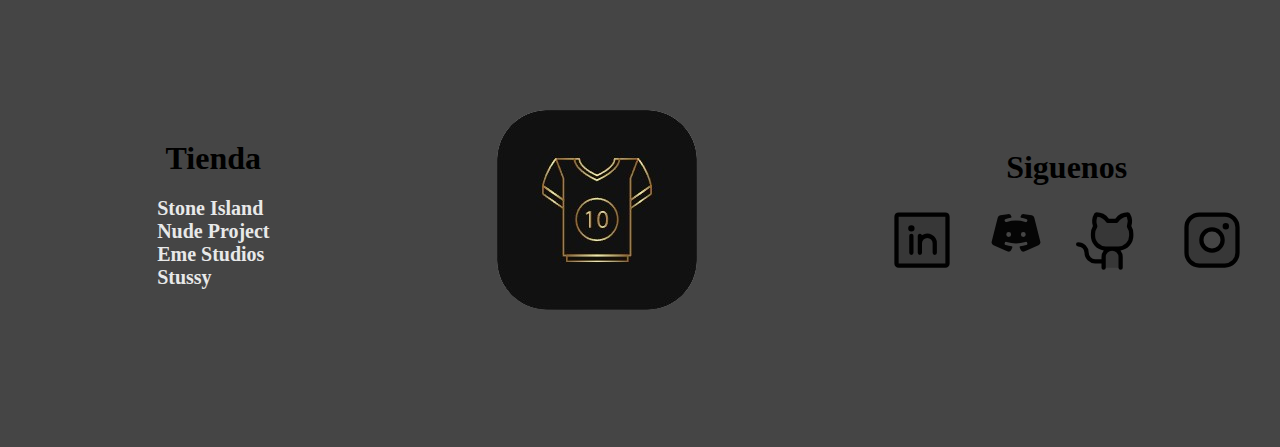
==== commit 7eb08be4: "logo casi" ====
--- a/index.html
+++ b/index.html
@@ -6,14 +6,14 @@
     <meta name="viewport" content="width=device-width, initial-scale=1.0">
     <title>NICO'S COMPANY</title>
     <link rel="stylesheet" href="styles.css">
-    <link rel="icon" href="./IMG/logoPagina.svg">
+    <link rel="icon" href="./IMG/logo.png">
 </head>
 
 <body>
     <div class="menu">
         <div class="izquierda">
             <a href="./index.html">
-                <figure><img id="logo" src="./IMG/logoPagina.svg" alt="el-logo-de-mi-pagina"></figure>
+                <figure><img id="logo" src="./IMG/logo.png" alt="el-logo-de-mi-pagina"></figure>
             </a>
             <nav class="responsive-hidden">
                 <ul>
@@ -103,8 +103,7 @@
             </div>
             <div class="logo">
                 <figure>
-                    <a href="index.html"><img loading="lazy" src="/IMG/camisa.png" alt="logo-mi-pagina"
-                            class="logo"></a>
+                    <a href="index.html"><img loading="lazy" src="/IMG/logo.png" alt="logo-mi-pagina" class="logo"></a>
                 </figure>
             </div>
             <div class="social">
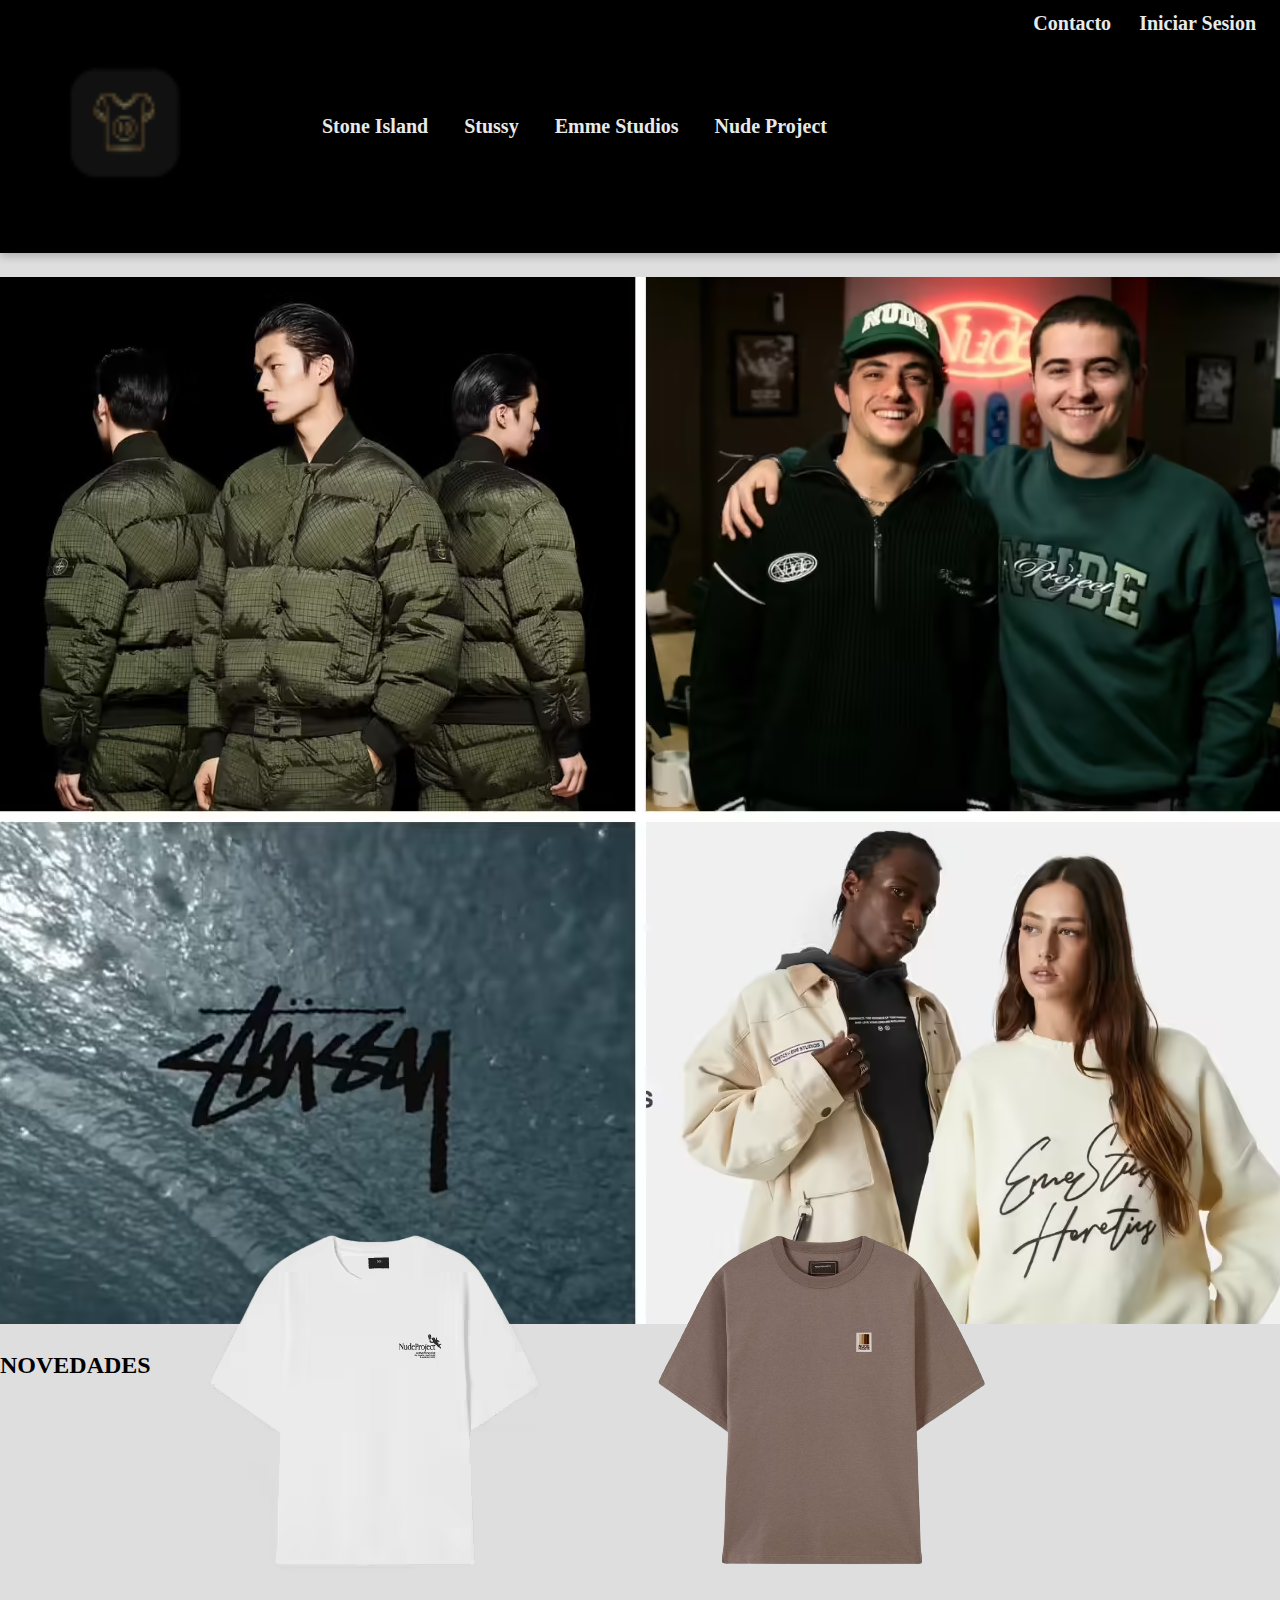
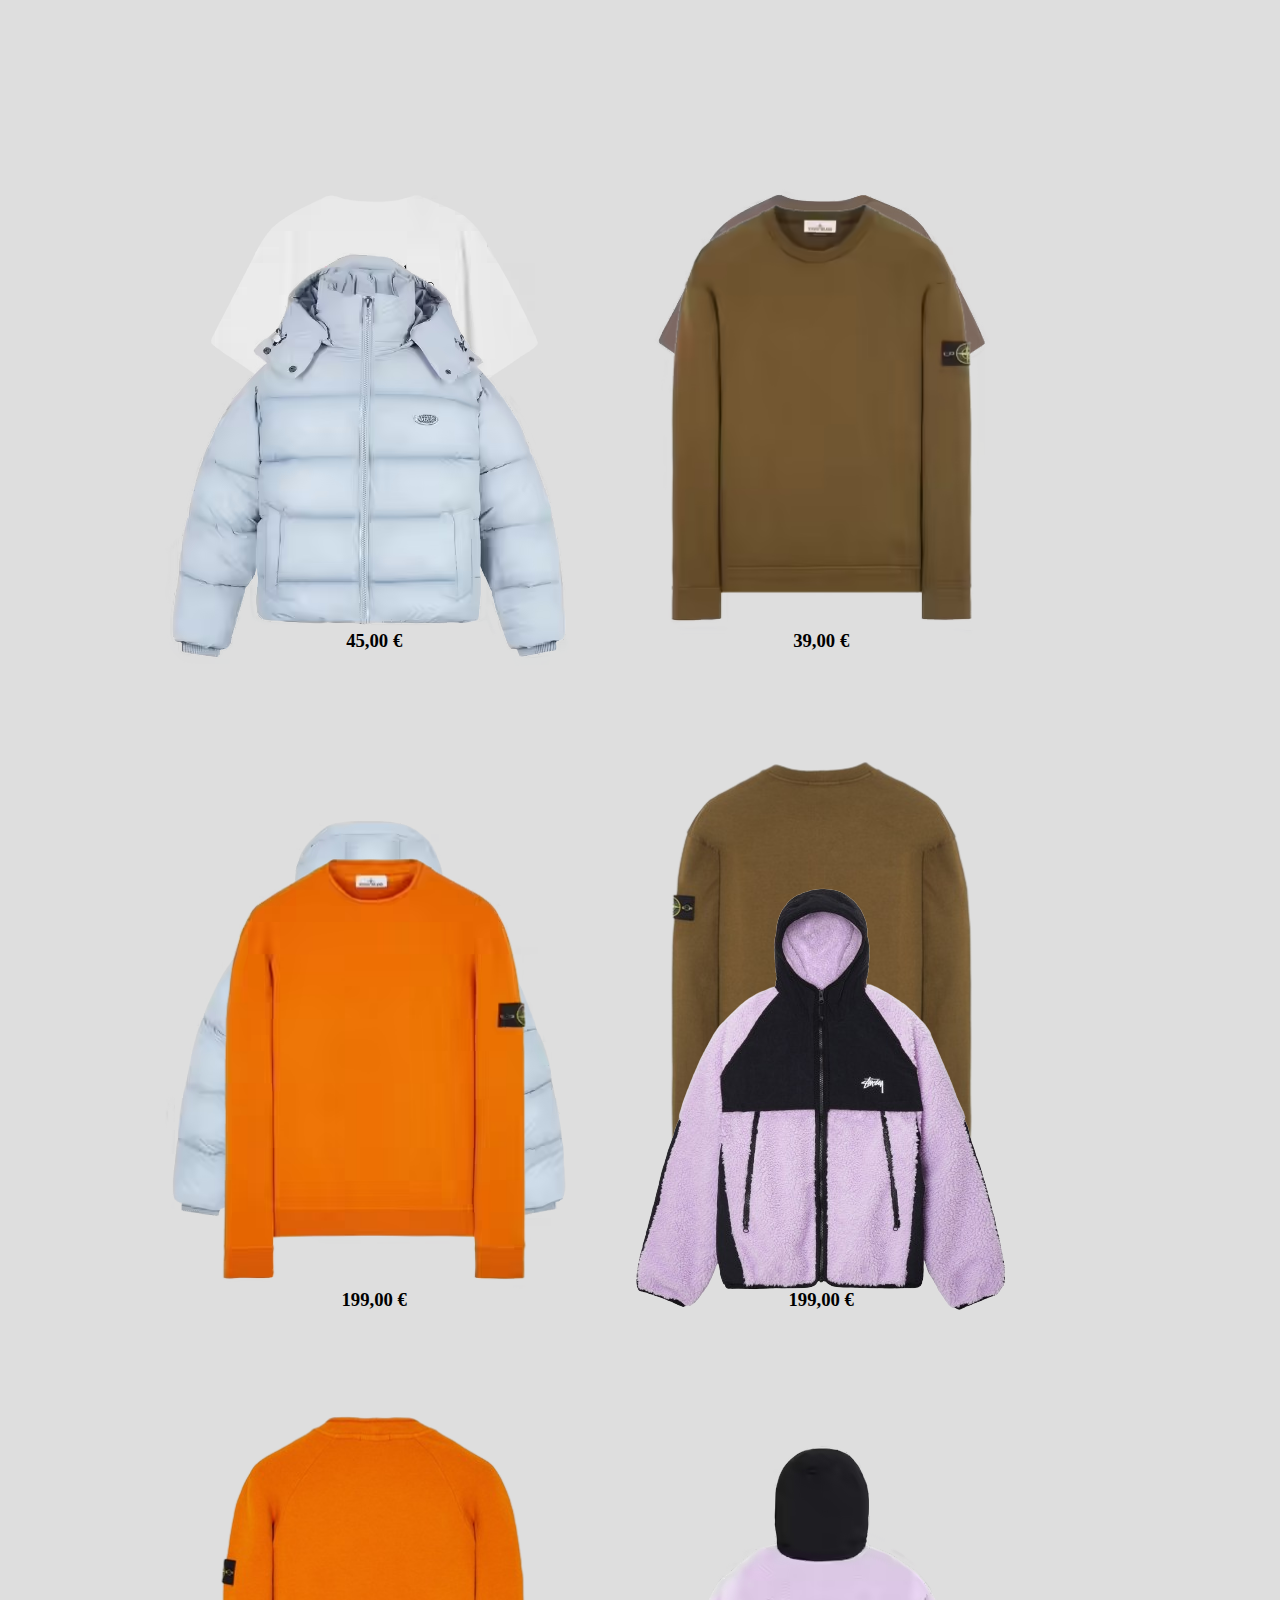
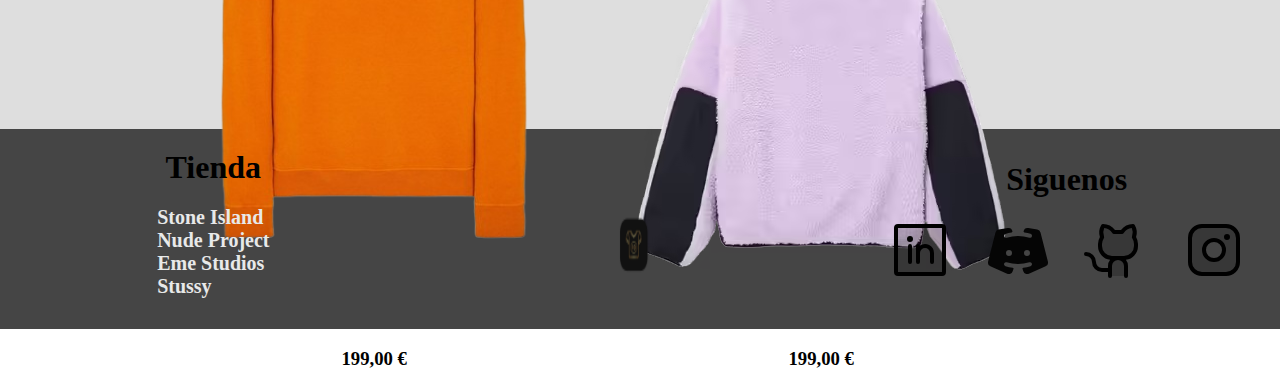
==== commit eb2bc65a: "mas o menos" ====
--- a/index.html
+++ b/index.html
@@ -13,7 +13,7 @@
     <div class="menu">
         <div class="izquierda">
             <a href="./index.html">
-                <figure><img id="logo" src="./IMG/logo.png" alt="el-logo-de-mi-pagina"></figure>
+                <figure><img class="logo" src="./IMG/logo.png" alt="el-logo-de-mi-pagina"></figure>
             </a>
             <nav class="responsive-hidden">
                 <ul>
--- a/styles.css
+++ b/styles.css
@@ -5,8 +5,9 @@
     font-family:'Times New Roman', Times, serif;
 }
 
-#logo {
-    width: 64px;
+.logo {
+    width: 100%;
+    height: 100%;
 }
 
 .menu {
@@ -70,7 +71,7 @@
 .responsive-visible{
         display: none;
     }
-.hamburguesa img loading="lazy" {
+.hamburguesa img {
     width: 24px;
 }
 
@@ -102,33 +103,33 @@
     align-items: center;
 }
 
-article img loading="lazy"{
+article img{
     width: 447px;
     height: 559px;
     object-fit: cover;
 }
+
+
 article{
     width: 447px;
     height: 559px;
     margin-top: 50px;
     margin-bottom: 50px;
-    position: relative;
-}
-article img loading="lazy"{
-    width: 100%;
-    height: 100%;
-}
+}
+.front{
+        display: block;
+    }
 .back{
-    position: absolute;
-    left: 0;
-    top: 0;
-    opacity: 0;
-    transition: all 0.7s ease;
-}
-.back:hover{
-    opacity: 3;
-}
-
+        display: none;
+    }
+
+article:hover
+.front{
+    display: none;
+}
+.back{
+    display: block;
+}
 form{
     display: flex;
     flex-direction: column;
@@ -195,6 +196,7 @@
 .logo{
     display: flex;
     place-content: center;
+
 }
 
 .social ul{
@@ -202,7 +204,7 @@
     gap: 10px;
 }
 
-.rows img loading="lazy"{
+.rows img{
     width: 64px;
 }
 
@@ -222,13 +224,16 @@
 .hamburguesa {
     display: block;
 }
-article img loading="lazy"{
+
+article img{
     width: 100%;
     height: 100%;
 }
+
 form{
     width: 100%;
 }
+
 .rows{
     flex-direction: column;
 }
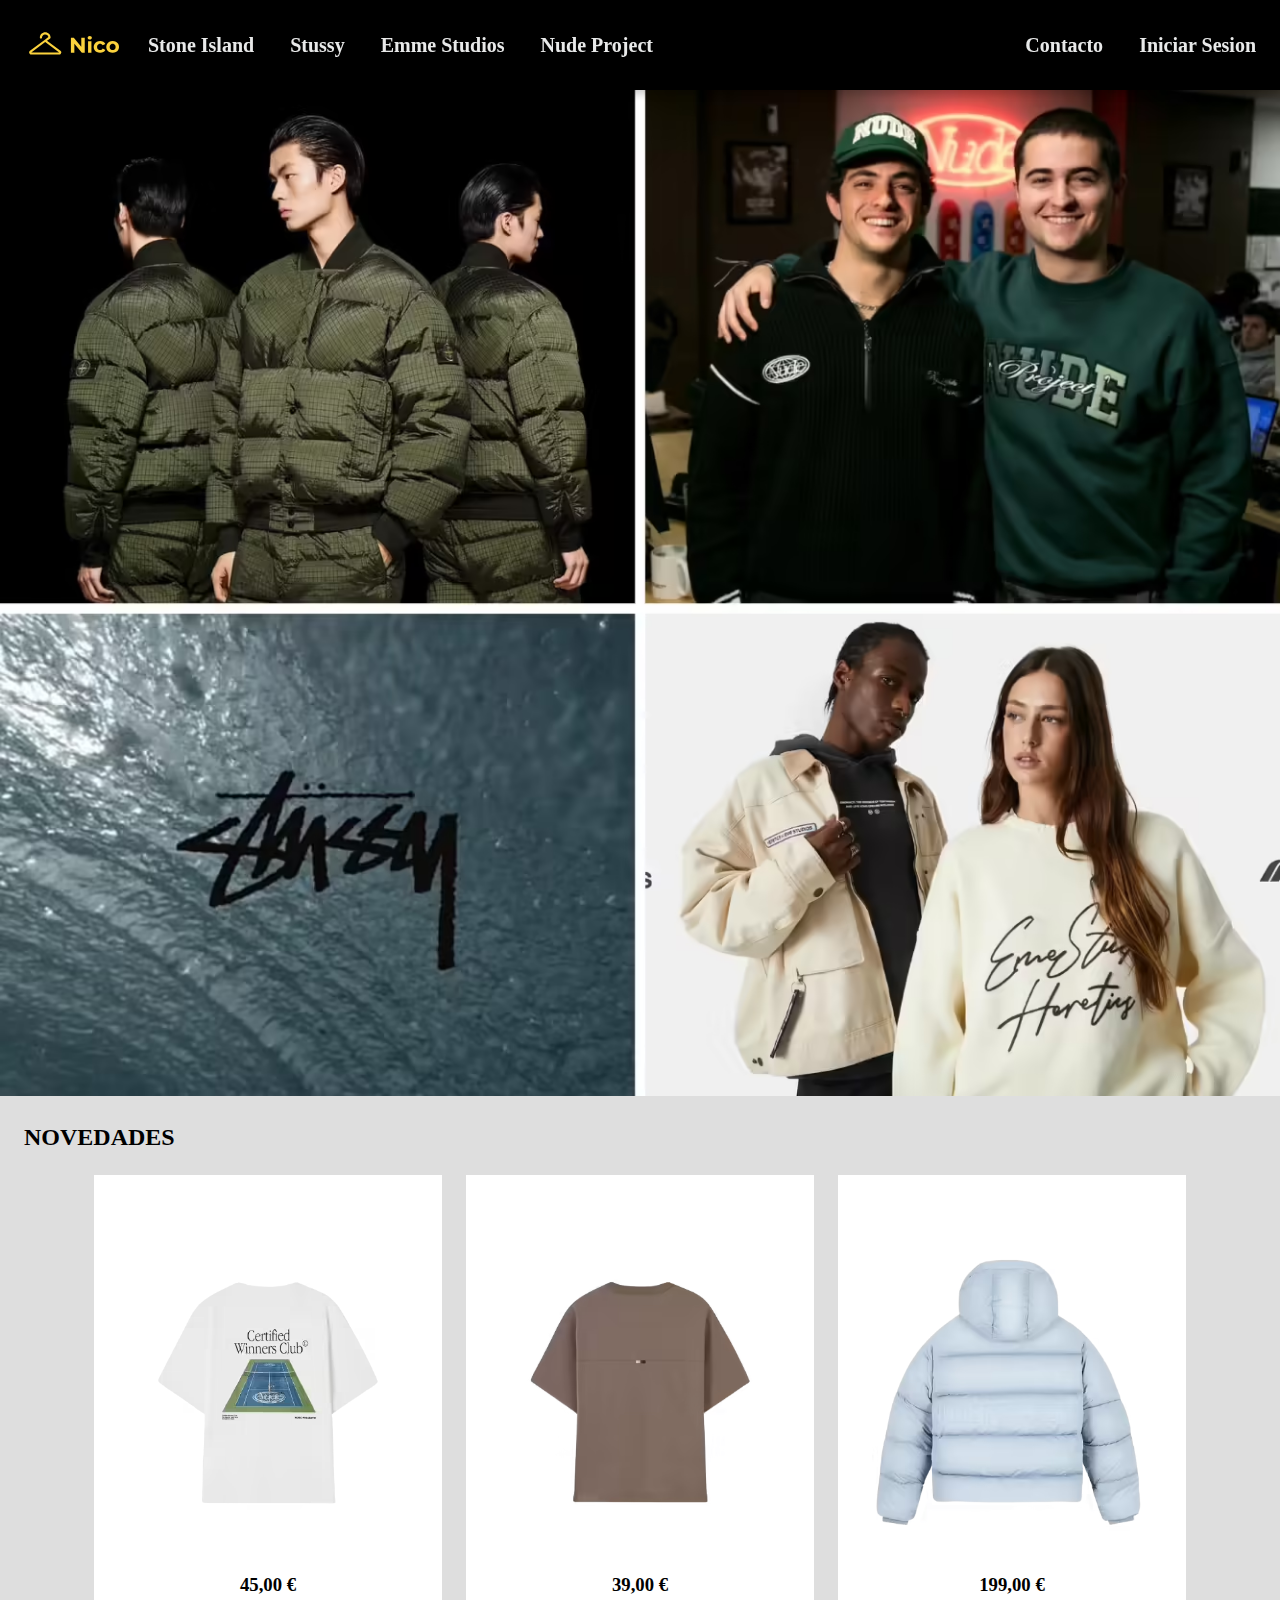
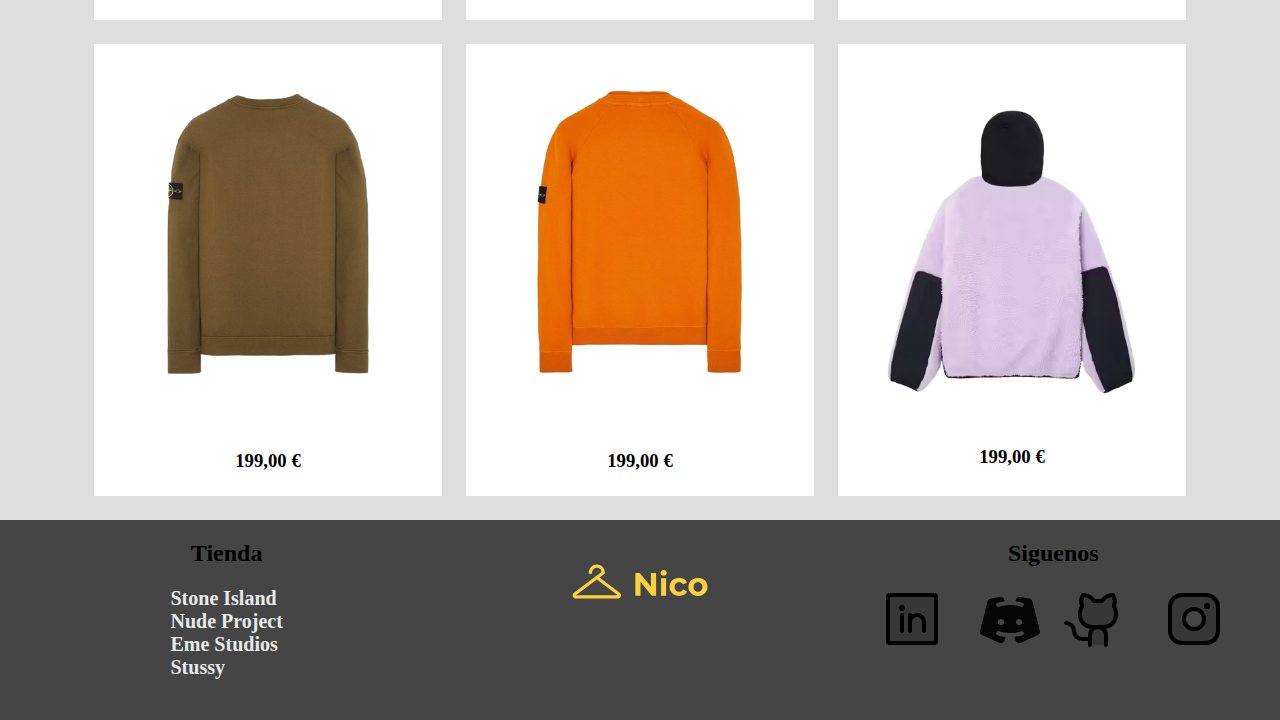
==== commit 1b07dd65: "cambios" ====
--- a/index.html
+++ b/index.html
@@ -10,90 +10,97 @@
 </head>
 
 <body>
-    <div class="menu">
-        <div class="izquierda">
-            <a href="./index.html">
-                <figure><img class="logo" src="./IMG/logo.png" alt="el-logo-de-mi-pagina"></figure>
-            </a>
-            <nav class="responsive-hidden">
-                <ul>
-                    <li><a href="stone-island.html">stone island</a></li>
-                    <li><a href="stussy.html">stussy</a></li>
-                    <li><a href="emme-studios.html">emme studios</a></li>
-                    <li><a href="nude-project.html">nude project </a></li>
-                </ul>
-            </nav>
+    <header class="menu">
+
+        <a href="./index.html">
+            <img class="logo" src="./IMG/logo-nico.svg" alt="el-logo-de-mi-pagina">
+        </a>
+        <nav class="responsive-hidden">
+            <ul>
+                <li><a href="stone-island.html">stone island</a></li>
+                <li><a href="stussy.html">stussy</a></li>
+                <li><a href="emme-studios.html">emme studios</a></li>
+                <li><a href="nude-project.html">nude project </a></li>
+
+                <li class="derecha"><a href="contacto.html">contacto</a></li>
+                <li><a href="login.html">iniciar sesion</a></li>
+            </ul>
+        </nav>
+
+        <div class="hamburguesa">
+            <img src="./img/burger.svg" alt="menu-responsive">
         </div>
-        <div class="derecha">
-            <a href="contacto.html">contacto</a>
-            <a href="login.html">iniciar sesion</a>
-        </div>
-        <div class="hamburguesa">
-            <img loading="lazy" src="./img/burger.avif" alt="menu-responsive">
-        </div>
-    </div>
-    <div class="header">
-        <figure><img loading="lazy" src="./IMG/Colas.avif" alt="colas"></figure>
-    </div>
+    </header>
+
     <main>
-        <h2>NOVEDADES</h2>
-        <div class="articles">
-            <article>
-                <figure><img loading="lazy" src="./IMG/nude-project/camiseta-blanca/frontside.avif"
-                        alt="camiseta-blanca" class="front">
-                </figure>
-                <figure><img loading="lazy" src="./IMG/nude-project/camiseta-blanca/backside.avif" alt="camiseta-blanca"
-                        class="back">
-                </figure>
-                <h3 class="price">45,00 €</h3>
-            </article>
-            <article>
-                <figure><img loading="lazy" src="./IMG/nude-project/camiseta-marron/frontside.png" alt="camiseta-marron"
-                        class="front">
-                </figure>
-                <figure><img loading="lazy" src="./IMG/nude-project/camiseta-marron/backside.avif" alt="camiseta-marron"
-                        class="back">
-                </figure>
-                <h3 class="price">39,00 €</h3>
-            </article>
-            <article>
-                <figure><img loading="lazy" src="./IMG/nude-project/chaqueta-azul-de-plumon/frontside.avif"
-                        class="front" alt="chaqueta-azul-de-plumon">
-                </figure>
-                <figure><img loading="lazy" src="./IMG/nude-project/chaqueta-azul-de-plumon/backside.avif" class="back"
-                        alt="chaqueta-azul-de-plumon"></figure>
-                <h3 class="price">199,00 €</h3>
-            </article>
-            <article>
-                <figure><img loading="lazy" src="./IMG/Stone-Island/sudadera-marron/frontside.avif" class="front"
-                        alt="chaqueta-azul-de-plumon">
-                </figure>
-                <figure><img loading="lazy" src="./IMG/Stone-Island/sudadera-marron/backside.png" class="back"
-                        alt="chaqueta-azul-de-plumon"></figure>
-                <h3 class="price">199,00 €</h3>
-            </article>
-            <article>
-                <figure><img loading="lazy" src="./IMG/Stone-Island/sudadera-naranja/frontside.avif" class="front"
-                        alt="chaqueta-azul-de-plumon">
-                </figure>
-                <figure><img loading="lazy" src="./IMG/Stone-Island/sudadera-naranja/backside.png" class="back"
-                        alt="chaqueta-azul-de-plumon"></figure>
-                <h3 class="price">199,00 €</h3>
-            </article>
-            <article>
-                <figure><img loading="lazy" src="./IMG/Stussy/chaqueta-morada-con-pelo/frontside.png" class="front"
-                        alt="chaqueta-azul-de-plumon">
-                </figure>
-                <figure><img loading="lazy" src="./IMG/Stussy/chaqueta-morada-con-pelo/backside.avif" class="back"
-                        alt="chaqueta-azul-de-plumon"></figure>
-                <h3 class="price">199,00 €</h3>
-            </article>
-        </div>
+
+        <section id="hero">
+            <img src="./IMG/Colas.avif" alt="colas">
+        </section>
+
+        <section id="novedades">
+            <h2>NOVEDADES</h2>
+            <div class="articles">
+                <article>
+                    <figure><img loading="lazy" src="./IMG/nude-project/camiseta-blanca/frontside.avif"
+                            alt="camiseta-blanca" class="front">
+                    </figure>
+                    <figure><img loading="lazy" src="./IMG/nude-project/camiseta-blanca/backside.avif"
+                            alt="camiseta-blanca" class="back">
+                    </figure>
+                    <h3 class="price">45,00 €</h3>
+                </article>
+                <article>
+                    <figure><img loading="lazy" src="./IMG/nude-project/camiseta-marron/frontside.png"
+                            alt="camiseta-marron" class="front">
+                    </figure>
+                    <figure><img loading="lazy" src="./IMG/nude-project/camiseta-marron/backside.avif"
+                            alt="camiseta-marron" class="back">
+                    </figure>
+                    <h3 class="price">39,00 €</h3>
+                </article>
+                <article>
+                    <figure><img loading="lazy" src="./IMG/nude-project/chaqueta-azul-de-plumon/frontside.avif"
+                            class="front" alt="chaqueta-azul-de-plumon">
+                    </figure>
+                    <figure><img loading="lazy" src="./IMG/nude-project/chaqueta-azul-de-plumon/backside.avif"
+                            class="back" alt="chaqueta-azul-de-plumon"></figure>
+                    <h3 class="price">199,00 €</h3>
+                </article>
+                <article>
+                    <figure><img loading="lazy" src="./IMG/Stone-Island/sudadera-marron/frontside.avif" class="front"
+                            alt="chaqueta-azul-de-plumon">
+                    </figure>
+                    <figure><img loading="lazy" src="./IMG/Stone-Island/sudadera-marron/backside.png" class="back"
+                            alt="chaqueta-azul-de-plumon"></figure>
+                    <h3 class="price">199,00 €</h3>
+                </article>
+                <article>
+                    <figure><img loading="lazy" src="./IMG/Stone-Island/sudadera-naranja/frontside.avif" class="front"
+                            alt="chaqueta-azul-de-plumon">
+                    </figure>
+                    <figure><img loading="lazy" src="./IMG/Stone-Island/sudadera-naranja/backside.png" class="back"
+                            alt="chaqueta-azul-de-plumon"></figure>
+                    <h3 class="price">199,00 €</h3>
+                </article>
+                <article>
+                    <figure><img loading="lazy" src="./IMG/Stussy/chaqueta-morada-con-pelo/frontside.png" class="front"
+                            alt="chaqueta-azul-de-plumon">
+                    </figure>
+                    <figure><img loading="lazy" src="./IMG/Stussy/chaqueta-morada-con-pelo/backside.avif" class="back"
+                            alt="chaqueta-azul-de-plumon"></figure>
+                    <h3 class="price">199,00 €</h3>
+                </article>
+            </div>
+
+        </section>
+
     </main>
+
     <footer>
         <div class="rows">
             <div class="tienda">
-                <h1 class="title">Tienda</h1>
+                <h3 class="title">Tienda</h3>
                 <ul>
                     <li><a href="./stone-island.html">stone island</a></li>
                     <li><a href="./nude-project.html">nude project</a></li>
@@ -102,37 +109,37 @@
                 </ul>
             </div>
             <div class="logo">
-                <figure>
-                    <a href="index.html"><img loading="lazy" src="/IMG/logo.png" alt="logo-mi-pagina" class="logo"></a>
-                </figure>
+
+                <a href="index.html"><img loading="lazy" src="/IMG/logo-nico.svg" alt="logo-mi-pagina" class="logo"></a>
+
             </div>
             <div class="social">
-                <h1 class="title">Siguenos</h1>
+                <h3 class="title">Siguenos</h3>
                 <ul>
                     <li>
-                        <figure>
-                            <a href="https://www.linkedin.com/in/nicolas-sanmarcos/" target="_blank"><img loading="lazy"
-                                    src="./IMG/LogoLinkedin.svg" alt="logo-de-linkedin" class="linkedin"></a>
-                        </figure>
+
+                        <a href="https://www.linkedin.com/in/nicolas-sanmarcos/" target="_blank"><img loading="lazy"
+                                src="./IMG/LogoLinkedin.svg" alt="logo-de-linkedin" class="linkedin"></a>
+
                     </li>
                     <li>
-                        <figure>
-                            <a href="https://discord.gg/ubPmysmT" target="_blank"><img loading="lazy"
-                                    src="./IMG/discord.svg" alt="logo-de-discord" class="discord"> </a>
-                        </figure>
+
+                        <a href="https://discord.gg/ubPmysmT" target="_blank"><img loading="lazy"
+                                src="./IMG/discord.svg" alt="logo-de-discord" class="discord"> </a>
+
                     </li>
                     <li>
-                        <figure>
-                            <a href="https://github.com/N1C0SM" target="_blank"><img loading="lazy"
-                                    src="./IMG/gitHub.svg" alt="logo-de-gitHub" class="github"></a>
-                        </figure>
+
+                        <a href="https://github.com/N1C0SM" target="_blank"><img loading="lazy" src="./IMG/gitHub.svg"
+                                alt="logo-de-gitHub" class="github"></a>
+
                     </li>
                     <li>
-                        <figure>
-                            <a href="https://www.instagram.com/nico.sanmarcos?igshid=NGVhN2U2NjQ0Yg%3D%3D&utm_source=qr "
-                                target="_blank"><img loading="lazy" src="./IMG/instagram.svg" alt="logo-de-instagram"
-                                    class="instagram"></a>
-                        </figure>
+
+                        <a href="https://www.instagram.com/nico.sanmarcos?igshid=NGVhN2U2NjQ0Yg%3D%3D&utm_source=qr "
+                            target="_blank"><img loading="lazy" src="./IMG/instagram.svg" alt="logo-de-instagram"
+                                class="instagram"></a>
+
                     </li>
                 </ul>
             </div>
--- a/styles.css
+++ b/styles.css
@@ -2,38 +2,44 @@
     margin: 0;
     padding: 0;
     box-sizing: border-box;
-    font-family:'Times New Roman', Times, serif;
+    font-family: 'Times New Roman', Times, serif;
 }
 
 .logo {
-    width: 100%;
-    height: 100%;
+    width: 100px;
 }
 
 .menu {
     display: flex;
-    justify-content: space-between;
+    justify-content: flex-start;
+    align-items: center;
     background-color: #000000;
     box-shadow: 0 4px 8px rgba(0, 0, 0, 0.2);
     padding: 12px;
+
     position: sticky;
     z-index: 2;
-}
-
-.izquierda {
-    display: flex;
-    align-items: center;
-    gap: 24px
+    top: 0;
+}
+
+
+.menu nav {
+    width: 100%;
 }
 
 .menu nav ul {
     display: flex;
     gap: 12px;
-}
-
- .menu nav ul .active{
-    border: rgb(255, 238, 0) 5px solid;
-    border-top: 5px;
+    width: 100%;
+}
+
+.menu nav ul .active {
+    border-bottom: #FBD23D 5px solid;
+
+}
+
+.menu nav ul li.derecha {
+    margin-left: auto;
 }
 
 a {
@@ -54,7 +60,7 @@
     font-weight: 600;
 }
 
-.derecha{
+.derecha {
     text-align: left;
 }
 
@@ -65,72 +71,79 @@
     display: flex;
     display: none;
 }
-.tablet-hideen{
-    display:none;
-}
-.responsive-visible{
-        display: none;
-    }
+
+.tablet-hideen {
+    display: none;
+}
+
+.responsive-visible {
+    display: none;
+}
+
 .hamburguesa img {
     width: 24px;
 }
 
-.header {
-    margin: auto;
+#hero img {
+    width: 100%;
+}
+
+main {
+    background-color: #d1d1d1b9;
+}
+
+#novedades {
     padding: 24px;
-    background-color:#d1d1d1b9; /*  o #e8e9e9;*/
-    display: flex;
+    /* text-align: center; */
+}
+
+.articles {
+    display: flex;
+    justify-content: center;
+    flex-wrap: wrap;
+    gap: 24px;
+    width: 100%;
+    margin-top: 24px;
+
+}
+
+.articles article {
+    display: flex;
+    justify-content: center;
     flex-direction: column;
     align-items: center;
-    justify-content: center;
-}
-
-main{
-    display: flex;
-    background-color: #d1d1d1b9;
-}
-
-.articles{
-    display: flex;
-    flex-wrap: wrap;
-    place-self: center;
-}
-
-.articles article{
-    justify-content: center;
-    display: flex;
-    flex-direction: column;
-    align-items: center;
-}
-
-article img{
-    width: 447px;
-    height: 559px;
-    object-fit: cover;
-}
-
-
-article{
-    width: 447px;
-    height: 559px;
-    margin-top: 50px;
-    margin-bottom: 50px;
-}
-.front{
-        display: block;
-    }
-.back{
-        display: none;
-    }
-
-article:hover
-.front{
-    display: none;
-}
-.back{
+    padding: 24px;
+    background-color: #FFF;
+}
+
+article img {
+    max-width: 300px;
+    width: 100%;
+    min-width: 200px;
+    /* object-fit: cover; */
+}
+
+article {
+    padding: 50px;
+}
+
+.front {
     display: block;
 }
-form{
+
+.back {
+    display: none;
+}
+
+article .front {
+    display: none;
+}
+
+.back {
+    display: block;
+}
+
+form {
     display: flex;
     flex-direction: column;
     width: 50%;
@@ -139,16 +152,17 @@
     border-radius: 25px;
 }
 
-h2{
+h2 {
     color: black;
 }
 
-label{
+label {
     font-size: 17px;
     margin-bottom: 10px;
 }
 
-input,textarea{
+input,
+textarea {
     padding: 17px 14px;
     border: 0;
     margin-bottom: 20px;
@@ -156,96 +170,116 @@
     color: #000000;
 }
 
-.btn{
+.btn {
     width: 150px;
     align-self: center;
     cursor: pointer;
     color: black;
 }
 
-footer{
+footer {
     background-color: #454545;
     min-height: 200px;
     bottom: 0;
     position: static;
 }
 
-footer ul{
+footer .rows .logo img {
+
+    max-width: 150px;
+}
+
+footer ul {
     list-style: none;
 
 }
 
-.rows{
-    display: flex;
-    align-items: center;
+footer h3 {
+    font-size: 24px;
+}
+
+.rows {
+    display: flex;
+    align-items: flex-start;
     justify-content: space-around;
-    padding: 20px 0;
-}
-
-.rows div{
-    width: 30%;
-}
-
-.tienda, .social{
-    display:flex;
+    padding: 20px;
+}
+
+.rows div {
+    width: 33%;
+}
+
+.tienda,
+.social {
+    display: flex;
     place-items: center;
     flex-direction: column;
     gap: 20px;
 }
 
-.logo{
+.logo {
     display: flex;
     place-content: center;
 
 }
 
-.social ul{
+.social ul {
     display: flex;
     gap: 10px;
 }
 
-.rows img{
-    width: 64px;
-}
-
-@media screen and (max-width:768px){
-
-.menu {
-    display: flex;
-    flex-direction: column;
-    padding: 0;
-}
-
-.menu nav ul {
-    flex-direction: column;
-    text-align: justify;
-}
-
-.hamburguesa {
-    display: block;
-}
-
-article img{
-    width: 100%;
-    height: 100%;
-}
-
-form{
-    width: 100%;
-}
-
-.rows{
-    flex-direction: column;
-}
-
-.tienda, .social{
-    flex-direction: column;
-    text-align: justify;
-}
-
-.social ul{
-    flex-direction: column;
-    text-align: justify;
-}
+.rows img {
+    max-width: 64px;
+    width: 100%;
+}
+
+@media screen and (max-width:768px) {
+
+    .menu {
+        display: flex;
+        justify-content: space-between;
+        /* flex-direction: column; */
+        padding: 0;
+    }
+
+    /* .menu nav ul {
+        flex-direction: column;
+        text-align: justify;
+    } */
+
+    .responsive-hidden {
+        display: none;
+    }
+
+    .hamburguesa {
+        display: block;
+
+    }
+
+    article img {
+        width: 100%;
+        height: 100%;
+    }
+
+    form {
+        width: 100%;
+    }
+
+    .rows {
+        flex-direction: column;
+        align-items: center;
+    }
+
+    .tienda,
+    .social {
+        flex-direction: column;
+        text-align: justify;
+    }
+
+    .rows ul {
+        flex-direction: column;
+        align-items: center;
+        text-align: center;
+    }
 
 }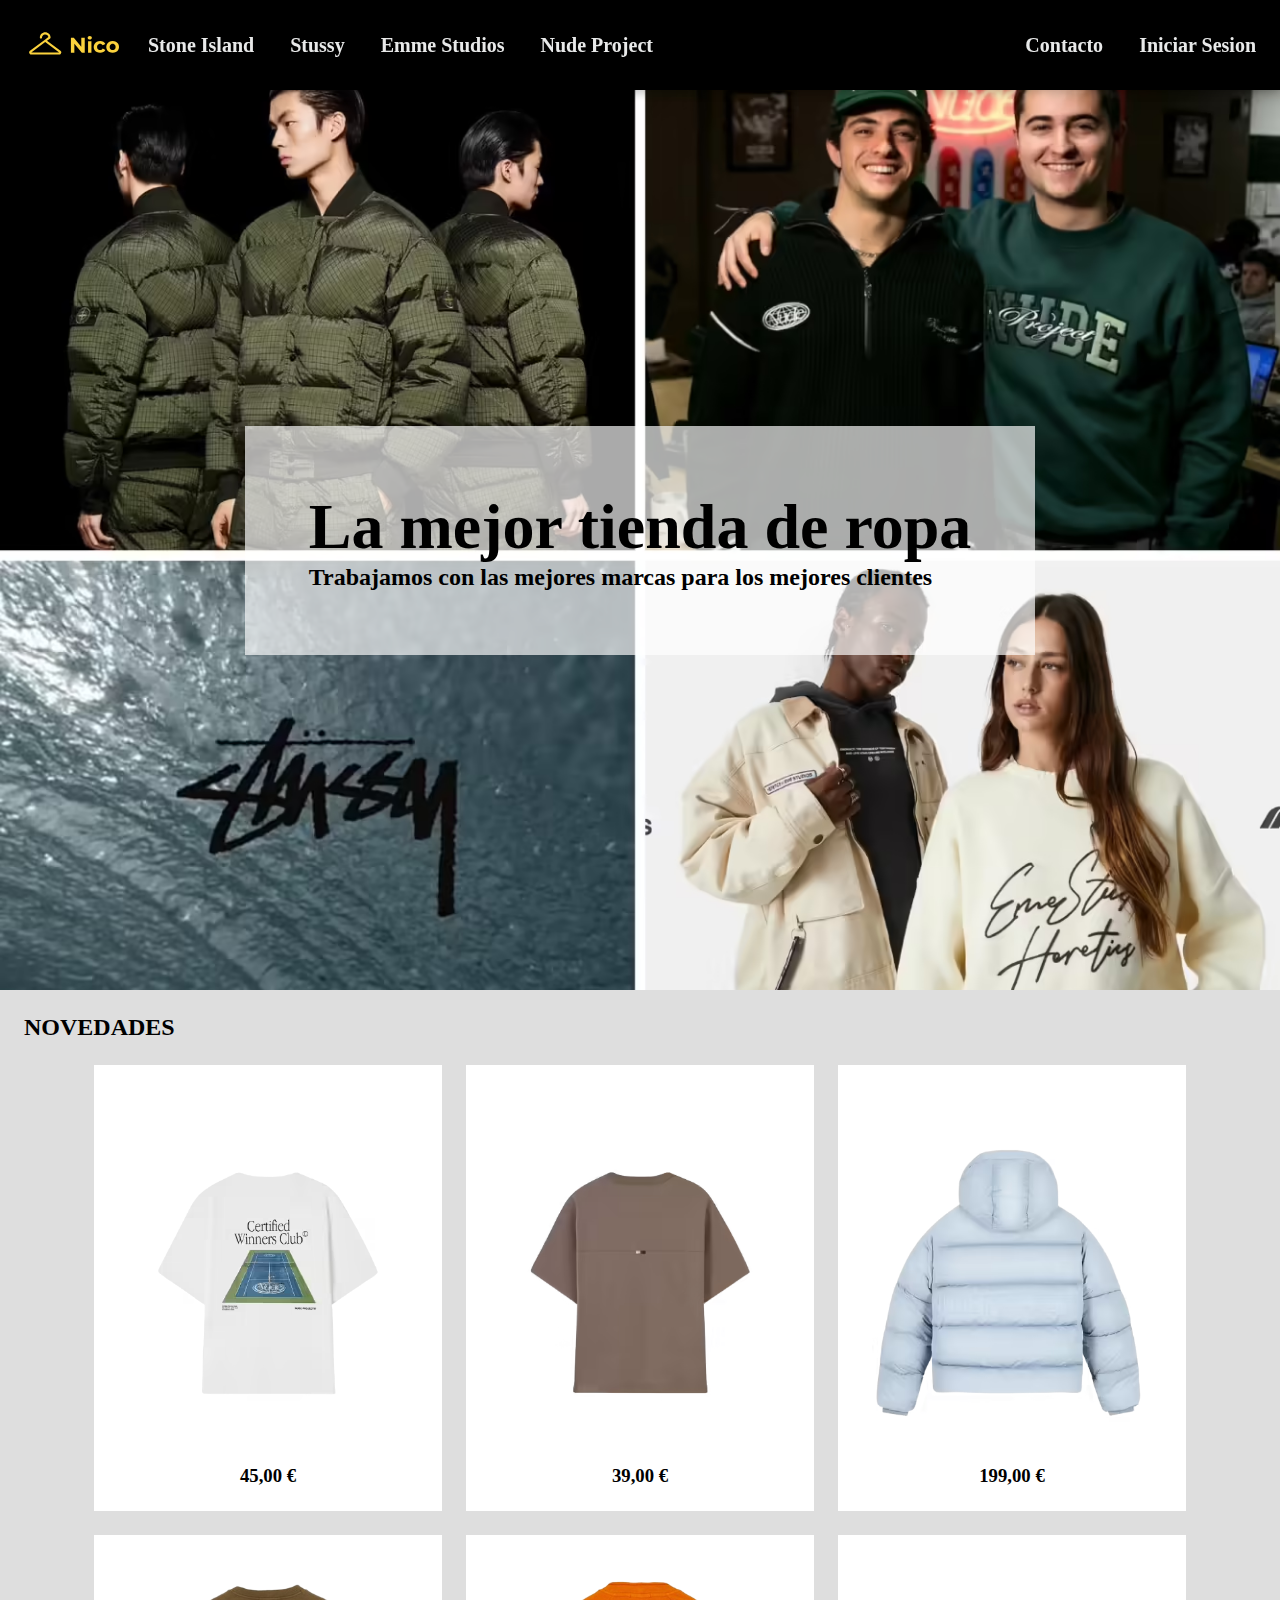
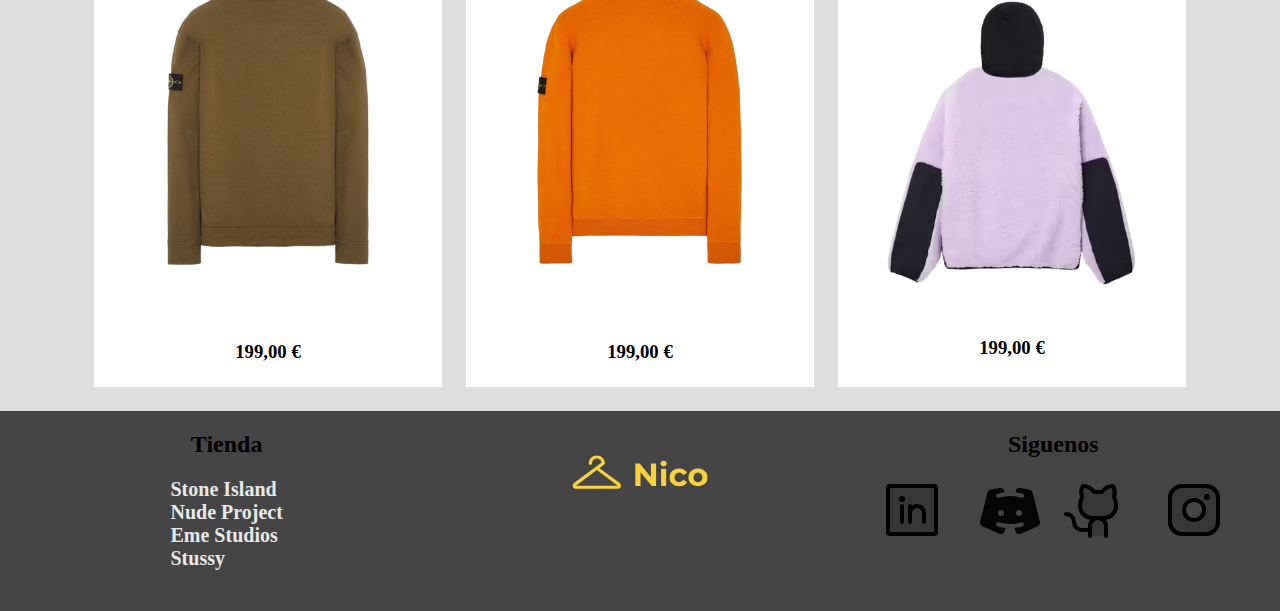
==== commit 02fd4942: "hero con texto" ====
--- a/index.html
+++ b/index.html
@@ -35,7 +35,12 @@
     <main>
 
         <section id="hero">
-            <img src="./IMG/Colas.avif" alt="colas">
+            <div class="tarjeta">
+                <h1>La mejor tienda de ropa</h1>
+                <h2 class="subtitle">Trabajamos con las mejores marcas para los mejores clientes </h2>
+
+            </div>
+            <!-- <img src="./IMG/Colas.avif" alt="colas"> -->
         </section>
 
         <section id="novedades">
--- a/styles.css
+++ b/styles.css
@@ -84,8 +84,33 @@
     width: 24px;
 }
 
-#hero img {
-    width: 100%;
+#hero {
+    background: url('./IMG/Colas.avif');
+    background-size: cover;
+    background-repeat: no-repeat;
+    background-position: 50%;
+    height: 100vh;
+    /* object-fit: contain; */
+    position: relative;
+    display: flex;
+    justify-content: center;
+    align-items: center;
+}
+
+#hero .tarjeta {
+    display: flex;
+    flex-direction: column;
+    padding: 64px;
+    height: fit-content;
+    background-color: #FFFFFFAA;
+
+    /* position: absolute;
+    bottom: 24px;
+    left: 24px; */
+}
+
+#hero h1 {
+    font-size: 64px;
 }
 
 main {
